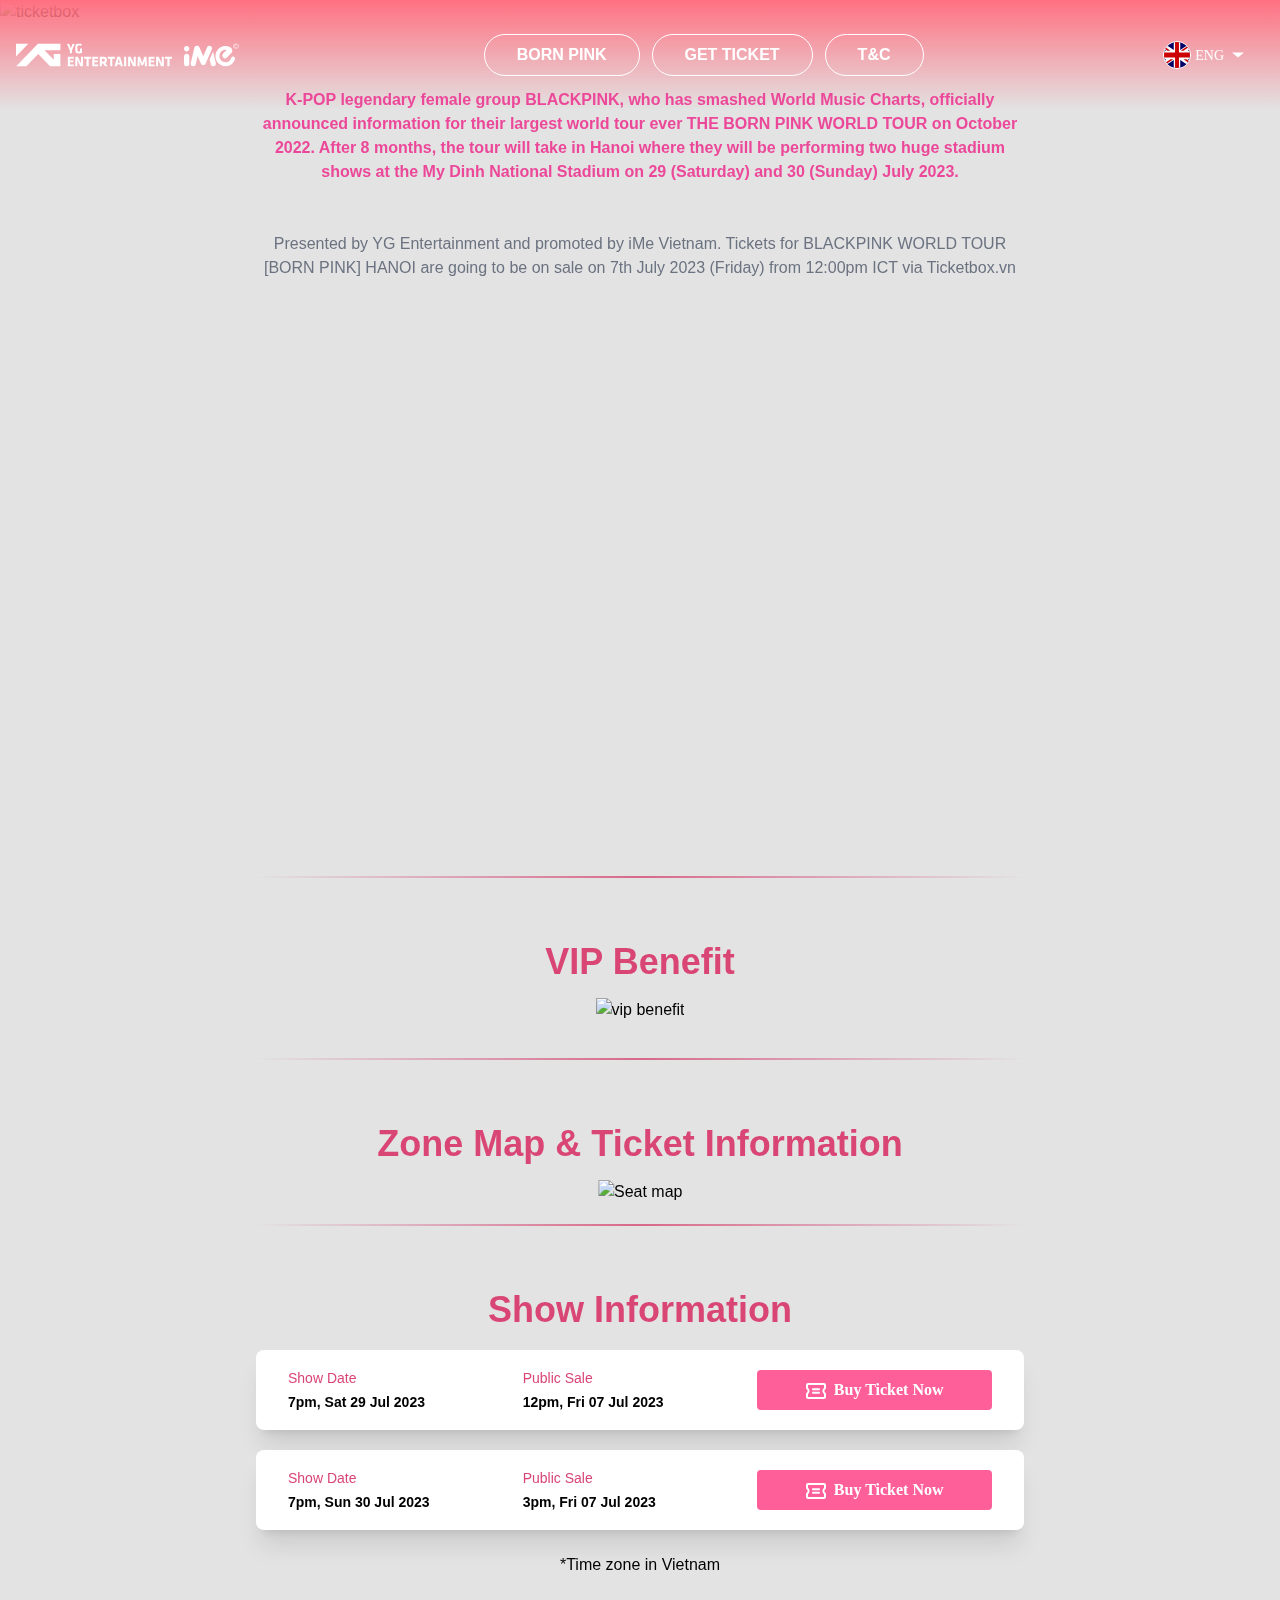
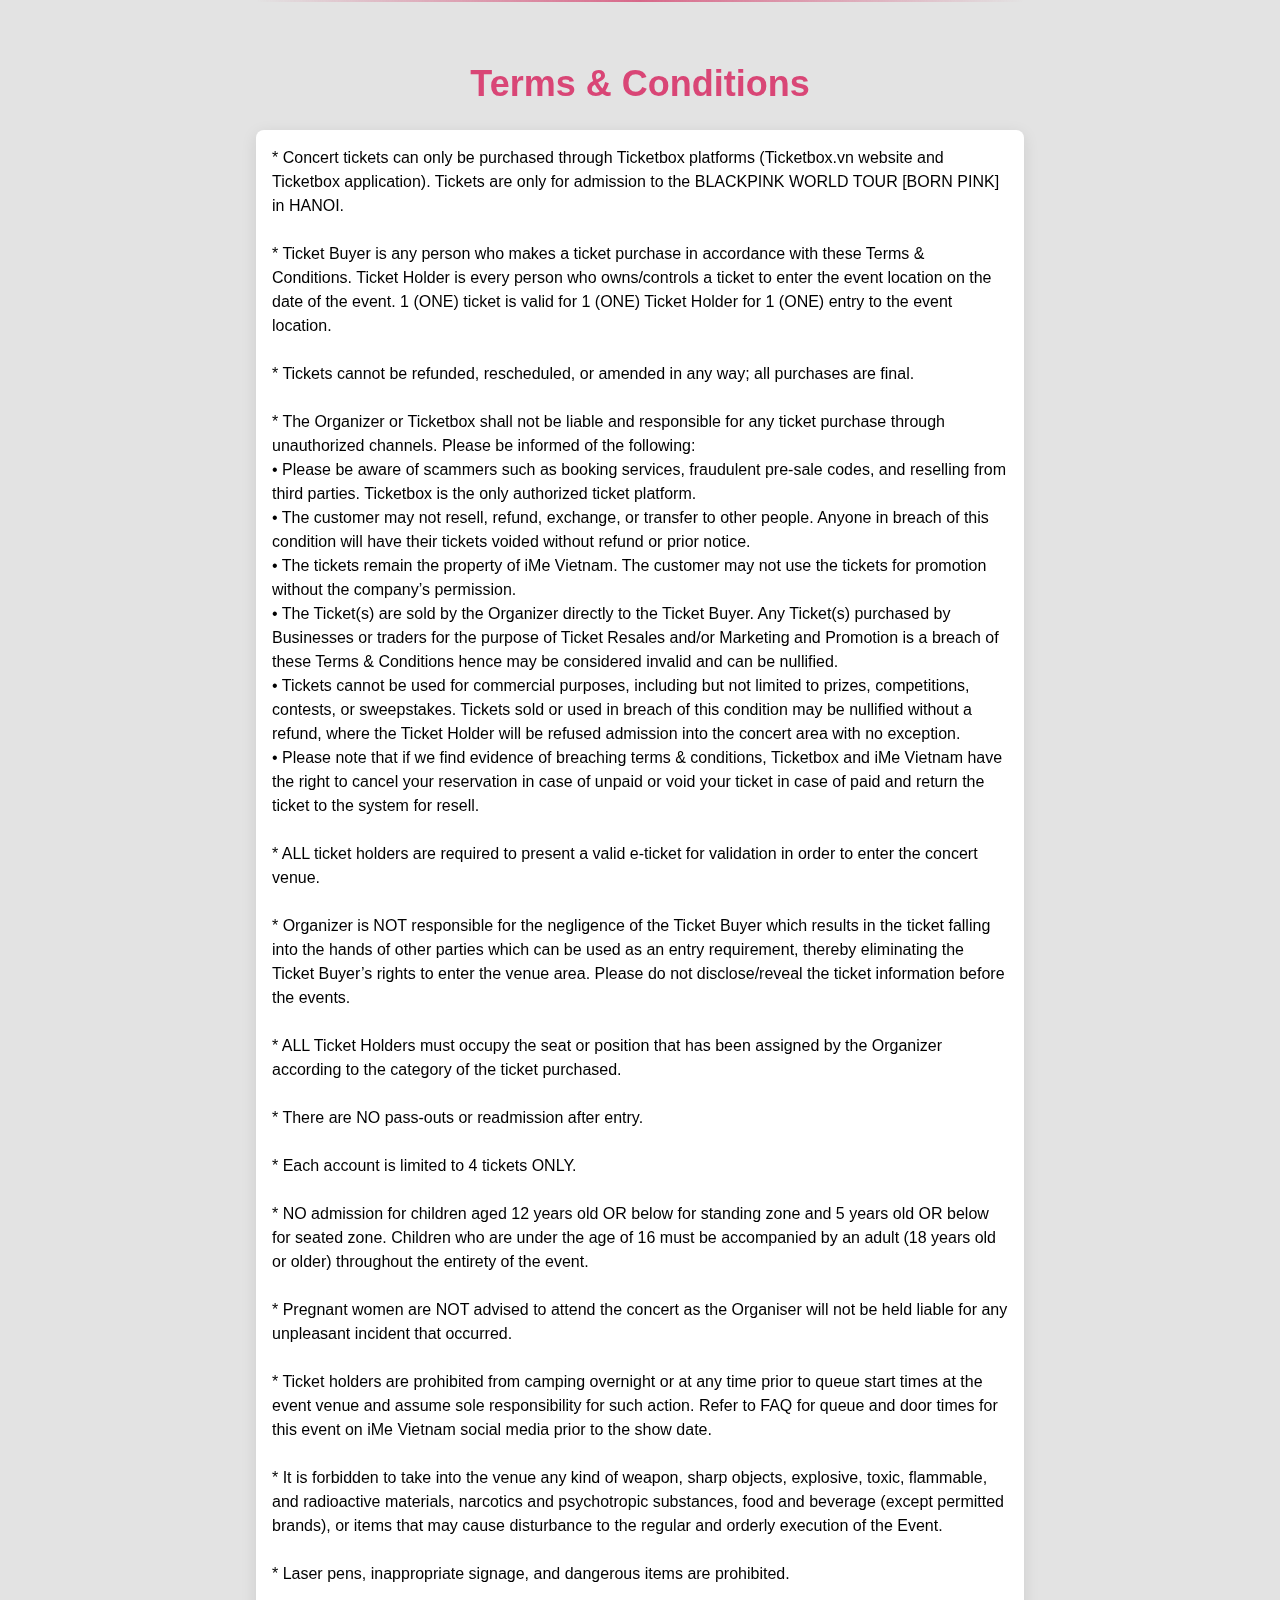
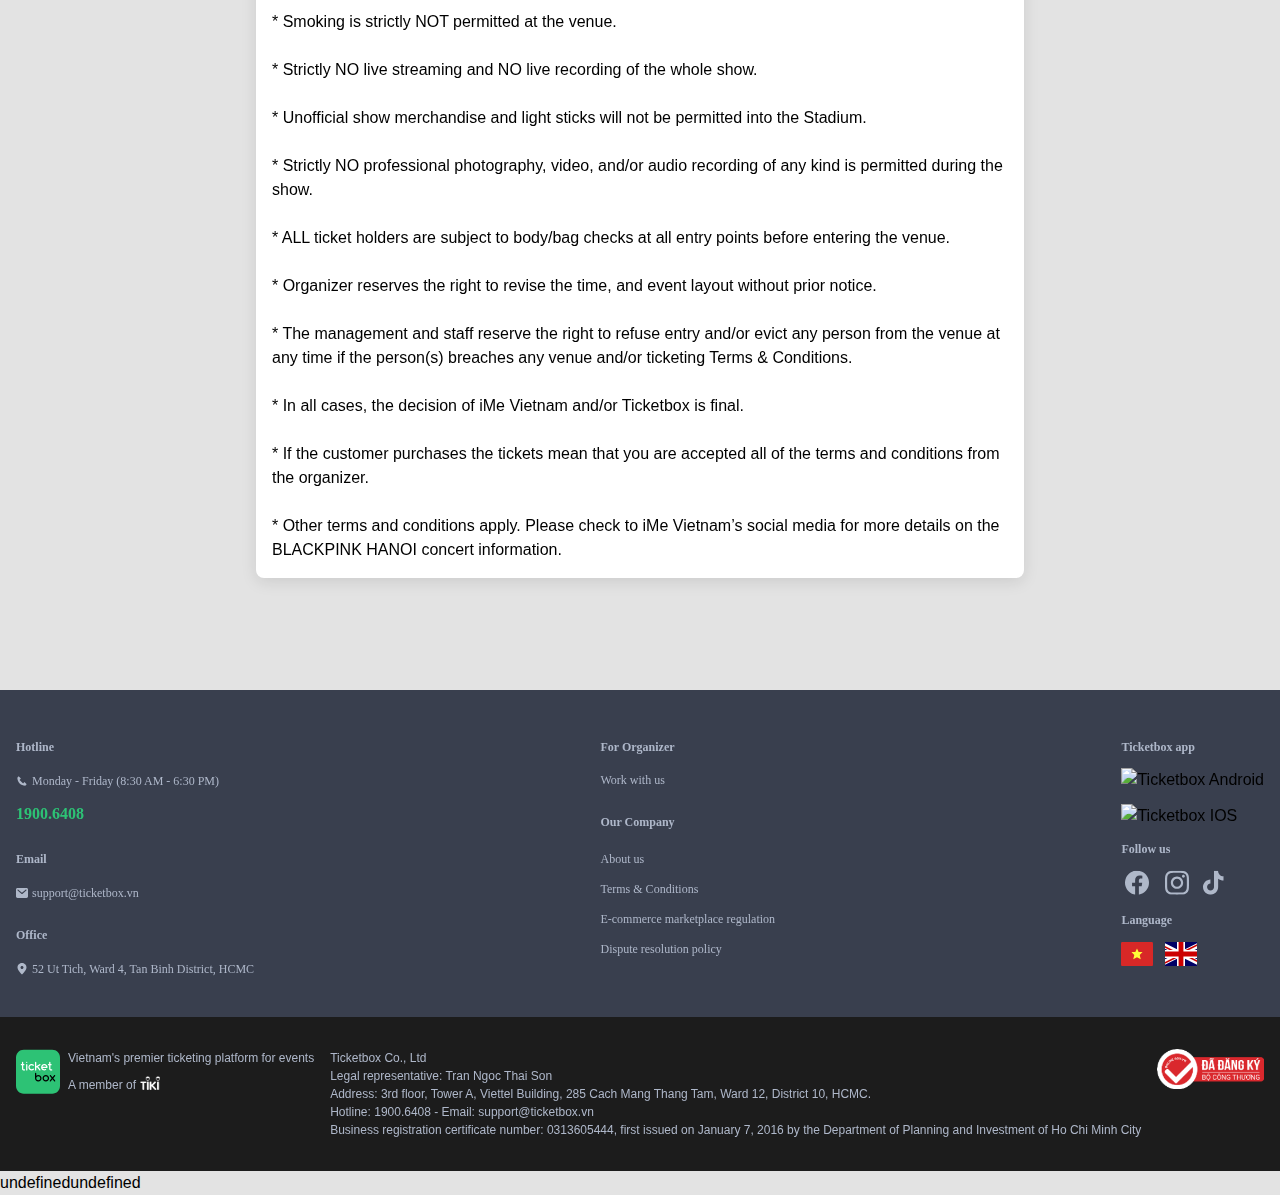
==== index.html @ 5aff19a1 "t" ====
<!DOCTYPE html>
<!-- saved from url=(0031)https://blackpinkhanoi2023.com/ -->
<html>
  <head>
    <meta http-equiv="Content-Type" content="text/html; charset=UTF-8">
    <title>Official Ticket | BLACKPINK WORLD TOUR [BORN PINK] HANOI</title>
    <meta name="viewport" content="width=device-width, initial-scale=1">
    <meta name="robots" content="follow, index">
    <meta content="Tickets for BLACKPINK WORLD TOUR [BORN PINK] HANOI are going to be on sale on 7th July 2023 (Friday) from 12:00pm ICT via Ticketbox.vn" name="description">
    <meta property="og:url" content="https://blackpinkhanoi2023.com/">
    <link rel="canonical" href="https://blackpinkhanoi2023.com/">
    <meta property="og:type" content="website">
    <meta property="og:site_name" content="blackpinkhanoi2023.com">
    <meta property="og:description" content="Tickets for BLACKPINK WORLD TOUR [BORN PINK] HANOI are going to be on sale on 7th July 2023 (Friday) from 12:00pm ICT via Ticketbox.vn">
    <meta property="og:title" content="Official Ticket | BLACKPINK WORLD TOUR [BORN PINK] HANOI">
    <meta name="image" property="og:image" content="https://salt.tikicdn.com/ts/tiniapp/c0/3a/ed/5ab33bae928c07dc03a8b10d969a9e7e.jpg">
    <meta name="twitter:card" content="summary_large_image">
    <meta name="twitter:site" content="@ticketbox">
    <meta name="twitter:title" content="Official Ticket | BLACKPINK WORLD TOUR [BORN PINK] HANOI">
    <meta name="twitter:description" content="Tickets for BLACKPINK WORLD TOUR [BORN PINK] HANOI are going to be on sale on 7th July 2023 (Friday) from 12:00pm ICT via Ticketbox.vn">
    <meta name="twitter:image" content="https://salt.tikicdn.com/ts/tiniapp/c0/3a/ed/5ab33bae928c07dc03a8b10d969a9e7e.jpg">
    <meta name="msapplication-TileColor" content="#F53838">
    <meta name="msapplication-TileImage" content="/favicon.ico">
    <link rel="shortcut icon" type="image/x-icon" href="https://blackpinkhanoi2023.com/favicon.ico">
    <meta name="theme-color" content="#F53838">
    <meta name="next-head-count" content="21">
    <link rel="preload" href="./assets/ddef9e7a33ec557d.css" as="style">
    <link rel="stylesheet" href="./assets/ddef9e7a33ec557d.css" data-n-g="">
    <link rel="preload" href="./assets/9fbb9b0679d50446.css" as="style">
    <link rel="stylesheet" href="./assets/9fbb9b0679d50446.css" data-n-p="">
    <noscript data-n-css=""></noscript>
    <script type="text/javascript" async="" src="./assets/analytics.js"></script>
    <script type="text/javascript" async="" src="./assets/js_0.js"></script>
    <script defer="" nomodule="" src="./assets/polyfills-c67a75d1b6f99dc8.js"></script>
    <script src="./assets/webpack-2c644d3580cecc35.js" defer=""></script>
    <script src="./assets/framework-9b5d6ec4444c80fa.js" defer=""></script>
    <script src="./assets/main-459e737daaf83dcc.js" defer=""></script>
    <script src="./assets/_app-cb723fc041d55ac2.js" defer=""></script>
    <script src="./assets/287-2545b9b57a21276c.js" defer=""></script>
    <script src="./assets/index-6017f477cd575dfd.js" defer=""></script>
    <script src="./assets/_buildManifest.js" defer=""></script>
    <script src="./assets/_ssgManifest.js" defer=""></script>
  </head>
  <body>
    <div id="__next">
      <header class="max-w-full transition-all relative px-4 items-center hidden md:flex z-30 Header_style-fixed__u8PrR bg-[#ff7191] h-[80px] z-30">
        <div class="max-w-screen-xl mx-auto w-full flex flex-row justify-between relative items-center">
          <div class="flex flex-row gap-3">
            <svg xmlns="http://www.w3.org/2000/svg" width="156" height="24" fill="none">
              <g fill="#fff" clip-path="url(#a)">
                <path d="m56.63.63-1.764 4.514L53.113.63h-2.202l2.907 6.883v2.805h2.118V7.512L58.822.63H56.63ZM62.735 10.484c-2.27 0-3.407-1.235-3.407-2.977V3.488C59.328 1.671 60.465.5 62.735.5c1.101 0 2.197.13 2.99.334l-.24 1.861c-.83-.091-2.066-.248-2.75-.248-1.038 0-1.315.626-1.315 1.36v3.328c0 .75.282 1.375 1.315 1.375.438 0 .704 0 1.252-.102V5.462h1.988v4.542c-1.043.292-2.139.48-3.24.48ZM51.824 23.408v-9.677h5.886v1.942h-3.778v1.77h3.491v1.925h-3.49v2.11h3.777v1.93h-5.886ZM61.337 17.054v6.354h-2.01v-9.677H61.9l3.084 6.667v-6.666h1.998v9.676H64.4l-3.063-6.354ZM72.68 15.673v7.735h-2.103v-7.735h-2.51v-1.941h7.118v1.941H72.68ZM76.291 23.408v-9.677h5.886v1.942h-3.783v1.77h3.48v1.925h-3.48v2.11h3.783v1.93h-5.886ZM87.108 20.398h-1.221v3.01h-2.098v-9.677h3.862c2.3 0 3.13.944 3.13 2.746v1.192c0 1.198-.443 2.012-1.356 2.438l2.254 3.301H89.2l-2.092-3.01Zm1.576-3.71c0-.734-.261-1.015-1.122-1.015h-1.675v2.848h1.675c.882 0 1.122-.334 1.122-1.079v-.755ZM96.317 15.673v7.735h-2.081v-7.735H91.71v-1.941h7.149v1.941h-2.542ZM106.988 23.408h-2.202l-.496-1.888h-3.125l-.527 1.888h-2.166l2.829-9.677h2.812l2.885 9.677h-.01Zm-5.348-3.732h2.129l-1.049-4.003-1.075 4.003h-.005ZM110.187 13.732h-2.093v9.676h2.093v-9.677ZM114.105 17.054v6.354h-1.998v-9.677h2.572l3.079 6.667v-6.666h1.993v9.676h-2.588l-3.058-6.354ZM123.633 18.058l-.141 5.35h-2.024l.37-9.677h2.103l2.259 6.133 2.27-6.133h2.087l.387 9.677h-2.041l-.141-5.35-1.622 4.12h-1.879l-1.628-4.12ZM132.624 23.408v-9.677h5.875v1.942h-3.778v1.77h3.491v1.925h-3.491v2.11h3.778v1.93h-5.875ZM142.12 17.054v6.354h-1.998v-9.677h2.567l3.099 6.667v-6.666h2.009v9.676h-2.603l-3.074-6.354ZM153.495 15.673v7.735h-2.102v-7.735h-2.51v-1.941H156v1.941h-2.505ZM0 .554v13l12.586-13H0ZM22.192.554 0 23.5h10.102l12.09-12.557L34.287 23.5h10.102V11.056h-6.585v5.799L28.537 7.29h15.852V.554H22.192Z"></path>
              </g>
              <defs>
                <clippath id="a">
                  <path fill="#fff" d="M0 .5h156v23H0z"></path>
                </clippath>
              </defs>
            </svg>
            <svg xmlns="http://www.w3.org/2000/svg" width="60" height="24" fill="none">
              <g fill="#fff" clip-path="url(#a)">
                <path d="M49.646 2.12a2.67 2.67 0 0 1 .555-.84c.234-.24.506-.43.822-.569.313-.139.653-.211 1.015-.211.362 0 .702.07 1.018.211a2.618 2.618 0 0 1 1.38 1.409 2.6 2.6 0 0 1 .206 1.04c0 .373-.068.716-.207 1.038a2.61 2.61 0 0 1-1.38 1.408c-.315.14-.652.206-1.017.206a2.552 2.552 0 0 1-1.837-.77 2.651 2.651 0 0 1-.555-.844 2.586 2.586 0 0 1-.207-1.038c0-.37.068-.715.207-1.04Zm.433 1.936c.106.273.255.507.443.705.19.197.414.35.675.459.261.111.542.164.844.164.302 0 .59-.056.849-.164.258-.109.481-.262.672-.46.19-.197.337-.43.443-.704.106-.27.16-.57.16-.896 0-.325-.053-.626-.16-.898a2.08 2.08 0 0 0-.443-.702 1.995 1.995 0 0 0-.672-.459 2.163 2.163 0 0 0-.85-.164 2.096 2.096 0 0 0-1.518.623 2.123 2.123 0 0 0-.443.702c-.11.272-.16.573-.16.898 0 .326.05.624.16.896Zm2.884.462a1.228 1.228 0 0 1-.84.31c-.235 0-.45-.042-.64-.129a1.415 1.415 0 0 1-.495-.353 1.572 1.572 0 0 1-.316-.532 1.909 1.909 0 0 1-.112-.656c0-.237.036-.462.106-.665.071-.204.172-.379.305-.526.13-.148.294-.262.485-.346.193-.08.408-.122.642-.122.345 0 .642.095.884.287.245.189.392.464.441.818h-.427a.945.945 0 0 0-.302-.501.838.838 0 0 0-.588-.214.95.95 0 0 0-.463.11 1.182 1.182 0 0 0-.353.288 1.267 1.267 0 0 0-.226.403 1.398 1.398 0 0 0 .237 1.344c.1.123.223.22.361.295a.92.92 0 0 0 .455.114.827.827 0 0 0 .585-.222.885.885 0 0 0 .288-.518h.428a1.514 1.514 0 0 1-.46.821M28.124 23.04a2.491 2.491 0 0 0 1.948.182c1.345-.429 2.098-1.901 1.68-3.284v-.008L29.078 8.584l-3.448 7.867 1.25 5.073a2.577 2.577 0 0 0 1.243 1.517ZM21.65 20.6l6.142-13.994c.019-.04.032-.076.049-.112l.005-.016c.13-.32.196-.66.199-1.005C28.034 4 26.848 2.8 25.4 2.8c-.67 0-1.309.26-1.804.732a2.523 2.523 0 0 0-.602.846l-3.717 8.894-.014-.033-.016.041-3.72-8.902c-.43-.977-1.426-1.597-2.481-1.53h-.058c-.062-.003-.117-.003-.168-.003-1.13 0-2.112.732-2.45 1.82L6.78 19.932c-.422 1.392.329 2.864 1.673 3.293a2.503 2.503 0 0 0 1.948-.181 2.572 2.572 0 0 0 1.247-1.525l2.019-8.201 3.208 7.29a2.556 2.556 0 0 0 2.308 1.537h.161c1.099-.011 1.79-.473 2.31-1.545M50.974 15.978l.008-.028c.038-.156.057-.311.057-.467 0-1.077-.857-1.957-1.91-1.957h-.087l-.017.003c-.386 0-.775.153-1.096.431l-.057.05a2 2 0 0 0-.526.763c-.021.059-.043.114-.06.173l-.067.175-.101.242a6.074 6.074 0 0 1-.506 1.027c-1.121 1.792-3.029 2.863-5.108 2.863-3.339 0-6.055-2.777-6.055-6.191 0-3.688 3.173-6.632 6.871-6.136l.28.038-3.534 3.604a2.821 2.821 0 0 0-.806 1.987c0 .752.286 1.461.806 1.993a2.716 2.716 0 0 0 3.897 0l4.509-4.6c.53-.663.827-1.514.827-2.385a3.808 3.808 0 0 0-1.91-3.315l-.16-.091a9.805 9.805 0 0 0-5.353-1.267c-5.054.268-9.195 4.53-9.427 9.701-.128 2.82.85 5.49 2.746 7.525 1.9 2.037 4.463 3.156 7.211 3.156 3.872 0 7.318-2.212 8.988-5.777.101-.215.183-.407.253-.59l.147.014-.13-.048c.106-.272.185-.498.236-.662.03-.078.055-.153.074-.228M2.65 8.378c1.446 0 2.632-1.202 2.643-2.68C5.283 4.23 4.096 3.03 2.651 3.03 1.206 3.03.025 4.229.01 5.707c.014 1.475 1.197 2.671 2.64 2.671ZM5.293 14.776V13.56c0-1.489-1.184-2.702-2.643-2.702-1.458 0-2.642 1.21-2.642 2.702L0 20.712c0 1.488 1.184 2.702 2.642 2.702 1.459 0 2.643-1.214 2.643-2.705v-.148h.008v-5.788.003Z"></path>
              </g>
              <defs>
                <clippath id="a">
                  <path fill="#fff" d="M0 .5h139v23H0z"></path>
                </clippath>
              </defs>
            </svg>
          </div>
          <div class="flex flex-row gap-3">
            <a activeclassname="active" class="border-solid cursor-pointer border-white hover:text-[#FF7191] hover:bg-white overflow-hidden flex flex-col justify-center relative items-center border rounded-[32px] py-2 px-4 lg:px-8 text-white ">
              <div class="text-center whitespace-nowrap font-bold md:text-sm lg:text-base leading-[21px] uppercase relative">Born Pink</div>
            </a>
            <a activeclassname="active" class="border-solid cursor-pointer border-white  hover:text-[#FF7191] hover:bg-white overflow-hidden flex flex-col justify-center relative items-center border rounded-[32px] py-2 px-4 lg:px-8 text-white ">
              <div class="text-center whitespace-nowrap font-bold md:text-sm lg:text-base leading-[24px] uppercase relative">Mua Vé</div>
            </a>
            <a activeclassname="active" class="border-solid cursor-pointer border-white hover:text-[#FF7191] hover:bg-white overflow-hidden flex flex-col justify-center relative items-center border rounded-[32px] py-2 px-4 lg:px-8 text-white ">
              <div class="text-center whitespace-nowrap font-bold md:text-sm lg:text-base leading-[24px] uppercase relative">T&amp;C</div>
            </a>
          </div>
          <div class="flex flex-row items-center">
            <div class="dropdown group cursor-pointer flex flex-row z-50">
              <div class="flex flex-row items-center">
                <img alt="language" title="language" src="[data-uri]" class="h-7 w-7 mr-1 shrink-0 rounded-[50%] border-white border">
                <div class="text-center text-sm font-[&#39;Inter&#39;] font-medium leading-[21px] text-white mr-2 relative">VIE</div>
                <div class="min-h-0 min-w-0 mr-5 relative w-auto shrink-0">
                  <svg width="12" height="12" viewBox="0 0 14 14" fill="none" xmlns="http://www.w3.org/2000/svg">
                    <path d="M0 4L7 10L14 4H0Z" fill="white"></path>
                  </svg>
                </div>
              </div>
              <div class="dropdown-menu absolute flex w-48 flex-col bg-gray-100 py-1 px-4 text-gray-800 shadow-xl top-6 rounded-lg md:right-0  invisible ">
                <div class="my-2 block border-b border-gray-100 py-1 text-gray-500 hover:text-black md:mx-2">
                  <div class="flex flex-row" data-language-switcher="true" data-is-current="true" role="button" aria-label="set language to vi">
                    <img alt="Tiếng Việt" title="Tiếng Việt" class="w-6 mr-3" src="[data-uri]">
                    <span class="text-sm font-normal">Tiếng Việt</span>
                  </div>
                </div>
                <div class="my-2 block border-b border-gray-100 py-1 text-gray-500 hover:text-black md:mx-2">
                  <div class="flex flex-row" data-language-switcher="true" data-is-current="false" role="button" aria-label="set language to en">
                    <img alt="English" title="English" class="w-6 mr-3" src="[data-uri]">
                    <span class="text-sm font-normal">English</span>
                  </div>
                </div>
              </div>
            </div>
          </div>
        </div>
      </header>
      <nav class="flex md:hidden h-14 top-0 left-0 right-0 z-30 fixed items-center bg-[#ff7191]">
        <div class="w-full px-4">
          <div class="flex md:hidden justify-between items-center">
            <button class="text-white text-2xl hover:opacity-100 duration-300">☰</button>
            <div class="flex flex-row gap-3">
              <svg width="110" height="17" viewBox="0 0 110 17" fill="none" xmlns="http://www.w3.org/2000/svg">
                <path d="M39.9983 0.590056L38.7714 3.73077L37.5518 0.590056H36.02L38.0418 5.37805V7.32927H39.5156V5.37805L41.5229 0.590056H39.9983Z" fill="white"></path>
                <path d="M44.2453 7.44559C42.6663 7.44559 41.875 6.5863 41.875 5.3743V2.5788C41.875 1.31426 42.6663 0.5 44.2453 0.5C45.0112 0.5 45.7735 0.590056 46.3252 0.732645L46.1582 2.0272C45.5811 1.96341 44.7208 1.8546 44.2453 1.8546C43.523 1.8546 43.3306 2.28987 43.3306 2.80019V5.11538C43.3306 5.63696 43.5266 6.07223 44.2453 6.07223C44.5502 6.07223 44.7353 6.07223 45.1165 6.00094V3.95216H46.4994V7.11163C45.7735 7.31426 45.0112 7.44559 44.2453 7.44559Z" fill="white"></path>
                <path d="M36.6553 16.4362V9.7045H40.7498V11.0553H38.1217V12.2861H40.5501V13.6257H38.1217V15.0929H40.7498V16.4362H36.6553Z" fill="white"></path>
                <path d="M43.2725 12.0159V16.4362H41.875V9.7045H43.6645L45.8098 14.3424V9.7045H47.2V16.4362H45.4032L43.2725 12.0159Z" fill="white"></path>
                <path d="M51.1637 11.0553V16.4362H49.7009V11.0553H47.955V9.7045H52.9061V11.0553H51.1637Z" fill="white"></path>
                <path d="M53.6757 16.4362V9.7045H57.7701V11.0553H55.1385V12.2861H57.5596V13.6257H55.1385V15.0929H57.7701V16.4362H53.6757Z" fill="white"></path>
                <path d="M61.2003 14.3424H60.3509V16.4362H58.8917V9.7045H61.5778C63.1786 9.7045 63.7557 10.3612 63.7557 11.6144V12.4437C63.7557 13.2767 63.4472 13.8433 62.812 14.1398L64.3801 16.4362H62.6559L61.2003 14.3424ZM62.2965 11.7608C62.2965 11.2505 62.115 11.0553 61.5161 11.0553H60.3509V13.0366H61.5161C62.1296 13.0366 62.2965 12.8039 62.2965 12.2861V11.7608Z" fill="white"></path>
                <path d="M67.607 11.0553V16.4362H66.1587V11.0553H64.4019V9.7045H69.3748V11.0553H67.607Z" fill="white"></path>
                <path d="M75.03 16.4362H73.4982L73.1534 15.1229H70.9791L70.6125 16.4362H69.1061L71.0735 9.7045H73.03L75.0373 16.4362H75.03ZM71.3094 13.8396H72.7904L72.0608 11.0553L71.313 13.8396H71.3094Z" fill="white"></path>
                <path d="M77.2551 9.7045H75.7996V16.4362H77.2551V9.7045Z" fill="white"></path>
                <path d="M79.9812 12.0159V16.4362H78.5909V9.7045H80.3805L82.5221 14.3424V9.7045H83.9087V16.4362H82.1083L79.9812 12.0159Z" fill="white"></path>
                <path d="M86.6093 12.7139L86.5113 16.4362H85.1029L85.3606 9.7045H86.8235L88.3952 13.9709L89.9742 9.7045H91.4261L91.6947 16.4362H90.2754L90.1774 12.7139L89.0486 15.5807H87.7418L86.6093 12.7139Z" fill="white"></path>
                <path d="M92.8635 16.4362V9.7045H96.9507V11.0553H94.3227V12.2861H96.7511V13.6257H94.3227V15.0929H96.9507V16.4362H92.8635Z" fill="white"></path>
                <path d="M99.4698 12.0159V16.4362H98.0796V9.7045H99.8655L102.022 14.3424V9.7045H103.419V16.4362H101.608L99.4698 12.0159Z" fill="white"></path>
                <path d="M107.383 11.0553V16.4362H105.92V11.0553H104.174V9.7045H109.125V11.0553H107.383Z" fill="white"></path>
                <path d="M0.603516 0.537524V9.58068L9.35872 0.537524H0.603516Z" fill="white"></path>
                <path d="M16.0413 0.537524L0.603516 16.5H7.63091L16.0413 7.76454L24.4553 16.5H31.4827V7.84334H26.9018V11.8771L20.4552 5.22421H31.4827V0.537524H16.0413Z" fill="white"></path>
              </svg>
              <svg width="39" height="17" viewBox="0 0 39 17" fill="none" xmlns="http://www.w3.org/2000/svg">
                <path d="M34.9208 1.65669C35.0155 1.43212 35.1442 1.23854 35.307 1.07205C35.4698 0.905566 35.6591 0.773927 35.8787 0.677133C36.0964 0.580339 36.333 0.530006 36.5848 0.530006C36.8366 0.530006 37.0732 0.578403 37.2928 0.677133C37.5124 0.773927 37.7036 0.905566 37.8664 1.07205C38.0292 1.23854 38.1579 1.43406 38.2526 1.65669C38.3491 1.88125 38.3964 2.1213 38.3964 2.3807C38.3964 2.64011 38.3491 2.87822 38.2526 3.10278C38.1579 3.32928 38.0292 3.52287 37.8664 3.68935C37.7036 3.85584 37.5124 3.98554 37.2928 4.08234C37.0732 4.17913 36.8385 4.22559 36.5848 4.22559C36.3312 4.22559 36.0964 4.17913 35.8787 4.08234C35.6591 3.98748 35.4698 3.85584 35.307 3.68935C35.1442 3.52287 35.0155 3.32928 34.9208 3.10278C34.8243 2.88016 34.777 2.63817 34.777 2.3807C34.777 2.12323 34.8243 1.88318 34.9208 1.65669ZM35.2218 3.00405C35.2957 3.19377 35.3998 3.35638 35.5304 3.49383C35.6629 3.63128 35.8181 3.73775 35.9999 3.81325C36.1816 3.89068 36.3766 3.92747 36.5867 3.92747C36.7968 3.92747 36.9975 3.88875 37.1773 3.81325C37.3572 3.73775 37.5124 3.63128 37.6449 3.49383C37.7774 3.35638 37.8796 3.19377 37.9535 3.00405C38.0273 2.81627 38.0652 2.6072 38.0652 2.3807C38.0652 2.1542 38.0273 1.94513 37.9535 1.75541C37.8796 1.5657 37.7774 1.40502 37.6449 1.26757C37.5124 1.13013 37.3572 1.02365 37.1773 0.948155C36.9975 0.872656 36.8025 0.833939 36.5867 0.833939C36.3709 0.833939 36.1816 0.87072 35.9999 0.948155C35.8181 1.02365 35.6629 1.13013 35.5304 1.26757C35.3998 1.40502 35.2957 1.5657 35.2218 1.75541C35.1461 1.94513 35.1102 2.1542 35.1102 2.3807C35.1102 2.6072 35.1461 2.81434 35.2218 3.00405ZM37.2284 3.32541C37.0675 3.46673 36.8744 3.54029 36.6435 3.54029C36.4807 3.54029 36.3312 3.51125 36.1986 3.45124C36.0642 3.39316 35.9507 3.31186 35.8541 3.20538C35.7576 3.09891 35.6856 2.97695 35.6345 2.83563C35.5834 2.69431 35.5569 2.54332 35.5569 2.37877C35.5569 2.21422 35.5815 2.05741 35.6307 1.91609C35.68 1.77477 35.75 1.65281 35.8428 1.55021C35.9336 1.44761 36.0472 1.36824 36.1797 1.31016C36.3141 1.25402 36.4637 1.22499 36.6265 1.22499C36.8669 1.22499 37.0732 1.2908 37.2417 1.42438C37.4121 1.55602 37.5143 1.74767 37.5484 1.99353H37.2512C37.2209 1.85995 37.1508 1.7438 37.041 1.64507C36.9331 1.54634 36.7968 1.49601 36.6321 1.49601C36.5129 1.49601 36.4069 1.52117 36.3103 1.57344C36.2157 1.62378 36.1343 1.6896 36.0642 1.77284C35.9961 1.85414 35.9431 1.949 35.9071 2.05354C35.8711 2.15808 35.8522 2.26649 35.8522 2.37683C35.8522 2.48718 35.8711 2.59365 35.909 2.70206C35.9469 2.80853 36.0018 2.90339 36.0718 2.98857C36.1418 3.07375 36.227 3.1415 36.3236 3.19377C36.422 3.24797 36.5261 3.27314 36.6397 3.27314C36.8006 3.27314 36.9369 3.22087 37.0467 3.11827C37.1584 3.01567 37.2247 2.89564 37.2474 2.7582H37.5446C37.4916 2.99631 37.3837 3.18603 37.2247 3.32928" fill="white"></path>
                <path d="M19.949 16.2106C20.3692 16.4371 20.8501 16.4797 21.3044 16.3364C22.2395 16.0383 22.7639 15.0142 22.4724 14.0521V14.0463L20.6134 6.15372L18.215 11.6264L19.0839 15.1555C19.2239 15.6105 19.5325 15.986 19.949 16.2106Z" fill="white"></path>
                <path d="M15.4455 14.5128L19.718 4.77731C19.7313 4.75021 19.7407 4.72505 19.7521 4.69988L19.7559 4.68826C19.8467 4.46564 19.8922 4.22946 19.8941 3.98941C19.8865 2.96534 19.0611 2.13097 18.054 2.13097C17.5884 2.13097 17.1435 2.31101 16.799 2.64011C16.6172 2.81047 16.4753 3.00793 16.3806 3.22861L13.7947 9.41567L13.7853 9.39244L13.7739 9.42148L11.1862 3.22861C10.8871 2.54912 10.1942 2.11742 9.45972 2.16388H9.41997C9.37643 2.16195 9.33857 2.16195 9.3026 2.16195C8.517 2.16195 7.83362 2.67108 7.59888 3.42801L5.10009 14.0482C4.80667 15.0162 5.32915 16.0402 6.2643 16.3384C6.71863 16.4816 7.19945 16.4371 7.6197 16.2125C8.03617 15.988 8.34663 15.6124 8.48671 15.1517L9.89133 9.44664L12.1232 14.5186C12.4053 15.1613 13.0356 15.5814 13.7285 15.5872H13.7853H13.8402C14.605 15.5795 15.0858 15.2581 15.4474 14.5128" fill="white"></path>
                <path d="M35.8446 11.2973L35.8503 11.278C35.8768 11.1696 35.89 11.0612 35.89 10.9528C35.89 10.2036 35.2937 9.59183 34.5611 9.59183H34.5005L34.4892 9.59377C34.2204 9.59377 33.9497 9.70024 33.7263 9.89383L33.6865 9.92868C33.52 10.0797 33.3988 10.2597 33.3212 10.4591C33.306 10.4998 33.2909 10.5385 33.2795 10.5791L33.2322 10.7011L33.1622 10.8695C33.0694 11.1154 32.9502 11.3554 32.8101 11.5838C32.0301 12.8306 30.7031 13.5759 29.2569 13.5759C26.9341 13.5759 25.0449 11.6439 25.0449 9.26854C25.0449 6.70351 27.2522 4.65535 29.8248 4.99994L30.0198 5.02704L27.5607 7.534C27.1992 7.90375 27.0004 8.39353 27.0004 8.91621C27.0004 9.4389 27.1992 9.93255 27.5607 10.3023C27.9223 10.6721 28.4031 10.8753 28.9161 10.8753C29.4291 10.8753 29.91 10.6701 30.2715 10.3023L33.4083 7.1023C33.7774 6.64156 33.9837 6.04918 33.9837 5.44326C33.9837 4.48693 33.4745 3.60224 32.6548 3.13763L32.5432 3.07375C31.5152 2.49105 30.3567 2.18324 29.1811 2.18324C29.06 2.18324 28.9407 2.18711 28.8196 2.19292C25.3042 2.37877 22.4231 5.34453 22.2621 8.94138C22.1732 10.9024 22.8528 12.7609 24.1722 14.176C25.4935 15.593 27.2768 16.3713 29.1887 16.3713C31.8825 16.3713 34.2791 14.8322 35.4414 12.3524C35.5114 12.2033 35.5682 12.0698 35.6174 11.942L35.7197 11.9517L35.6288 11.9188C35.7026 11.729 35.7575 11.5722 35.7935 11.458C35.8143 11.4038 35.8313 11.3515 35.8446 11.2993" fill="white"></path>
                <path d="M2.22844 6.01047C3.23364 6.01047 4.059 5.17417 4.06657 4.14622C4.059 3.12408 3.23364 2.28972 2.22844 2.28972C1.22325 2.28972 0.401677 3.12408 0.392212 4.15203C0.401677 5.17804 1.22514 6.01047 2.22844 6.01047Z" fill="white"></path>
                <path d="M4.06645 10.461V9.61506C4.06645 8.57937 3.24299 7.73533 2.22833 7.73533C1.21367 7.73533 0.390201 8.57744 0.390201 9.61506L0.384521 14.5903C0.384521 15.626 1.20799 16.47 2.22265 16.47C3.23731 16.47 4.06077 15.626 4.06077 14.5883V14.4857H4.06645V10.4591V10.461Z" fill="white"></path>
              </svg>
            </div>
            <div class="dropdown group cursor-pointer flex flex-row z-50">
              <div class="flex flex-row items-center">
                <img src="[data-uri]" class="h-6 w-6 mr-2 shrink-0 rounded-[50%]">
              </div>
              <div class="dropdown-menu absolute flex w-48 flex-col bg-gray-100 py-2 px-4 text-gray-800 shadow-xl right-0 rounded-lg invisible ">
                <div class="my-2 block border-b border-gray-100 py-1 text-gray-500 hover:text-black md:mx-2">
                  <div class="flex flex-row" data-language-switcher="true" data-is-current="true" role="button" aria-label="set language to vi">
                    <img alt="Tiếng Việt" title="Tiếng Việt" class="w-6 mr-3" src="[data-uri]">
                    <span class="text-sm font-normal">Tiếng Việt</span>
                  </div>
                </div>
                <div class="my-2 block border-b border-gray-100 py-1 text-gray-500 hover:text-black md:mx-2">
                  <div class="flex flex-row" data-language-switcher="true" data-is-current="false" role="button" aria-label="set language to en">
                    <img alt="English" title="English" class="w-6 mr-3" src="[data-uri]">
                    <span class="text-sm font-normal">English</span>
                  </div>
                </div>
              </div>
            </div>
          </div>
          <div class="fixed hidden  w-3/4 h-screen bg-[#EB568B] z-50 left-0 top-0 duration-300 ease-in-out transition-all	">
            <ul id="menu" class="md:relative md:flex md:p-0 md:bg-transparent md:flex-row md:space-x-6 w-full gap-4">
              <li class="absolute left-4 top-0"></li>
              <li class="mt-14 text-center">
                <a activeclassname="active" class="cursor-pointer overflow-hidden flex flex-col justify-center relative py-2 px-8 mt-4 text-white animation-active active">Born Pink</a>
              </li>
              <li class="text-center">
                <a activeclassname="active" class="cursor-pointeroverflow-hidden flex flex-col relative rounded-[32px] py-2 px-8  text-white">Mua Vé</a>
              </li>
              <li class="text-center">
                <a activeclassname="active" class="cursor-pointeroverflow-hidden flex flex-col relative rounded-[32px] py-2 px-8 text-white">T&amp;C</a>
              </li>
            </ul>
            <div class="absolute bottom-0 w-full bg-black">
              <div class="bg-[#1c1c1c] flex flex-row justify-center p-4 gap-3 relative w-full h-24 items-start">
                <div class="min-h-0 min-w-0 relative w-10 shrink-0">
                  <svg width="44" height="45" viewBox="0 0 44 45" fill="none" xmlns="http://www.w3.org/2000/svg">
                    <path d="M0 8.34409C0 4.10916 3.46512 0.644043 7.70005 0.644043H36.2999C40.5349 0.644043 44 4.10916 44 8.34409V36.944C44 41.1789 40.5349 44.644 36.2999 44.644H7.70005C3.46512 44.644 0 41.1789 0 36.944V8.34409Z" fill="#2DC275"></path>
                    <path d="M24.3511 20.5319L22.0605 17.5916L24.1993 16.1839C24.2003 16.1829 24.2013 16.1829 24.2023 16.1819C24.4919 15.9905 24.5713 15.5996 24.3798 15.31C24.1884 15.0203 23.7975 14.9409 23.5078 15.1324L20.2669 17.2652V13.3775C20.2669 13.3765 20.2669 13.3755 20.2669 13.3735C20.2659 13.0263 19.9832 12.7456 19.636 12.7466C19.2888 12.7476 19.008 13.0303 19.009 13.3775V20.9169C19.009 20.9178 19.009 20.9188 19.009 20.9208C19.01 21.268 19.2928 21.5488 19.64 21.5478C19.9872 21.5468 20.2679 21.2641 20.2669 20.9169V18.7711L21.006 18.285L23.357 21.3037C23.5693 21.5785 23.9642 21.6301 24.239 21.4178C24.5137 21.2055 24.5653 20.8107 24.353 20.5359C24.353 20.5339 24.352 20.5329 24.3511 20.5319Z" fill="white"></path>
                    <path d="M37.3009 29.2747L39.1382 27.0327C39.3574 26.7639 39.3177 26.3671 39.0479 26.1478C38.7781 25.9286 38.3822 25.9683 38.163 26.2381C38.162 26.2391 38.162 26.2401 38.161 26.2411L36.4875 28.2837L34.8139 26.2411C34.8129 26.2401 34.813 26.2391 34.812 26.2381C34.5927 25.9693 34.1959 25.9286 33.9271 26.1478C33.6582 26.3671 33.6176 26.7639 33.8368 27.0327L35.674 29.2747L33.8368 31.5166C33.6176 31.7855 33.6573 32.1823 33.9271 32.4015C34.1969 32.6208 34.5927 32.5811 34.812 32.3112C34.813 32.3103 34.8129 32.3093 34.8139 32.3083L36.4875 30.2657L38.161 32.3083C38.162 32.3093 38.162 32.3103 38.163 32.3112C38.3822 32.5801 38.779 32.6208 39.0479 32.4015C39.3167 32.1823 39.3574 31.7855 39.1382 31.5166L37.3009 29.2747Z" fill="black"></path>
                    <path d="M29.8101 26.002C28.0036 26.0069 26.5434 27.4761 26.5484 29.2826C26.5533 31.089 28.0225 32.5493 29.829 32.5443C31.6354 32.5394 33.0957 31.0702 33.0907 29.2637C33.0858 27.4573 31.6166 25.997 29.8101 26.002ZM29.823 31.2835C28.7129 31.2865 27.8102 30.3887 27.8072 29.2786C27.8042 28.1685 28.701 27.2648 29.8111 27.2618C30.9212 27.2589 31.8239 28.1566 31.8269 29.2667C31.8299 30.3778 30.9331 31.2805 29.823 31.2835Z" fill="black"></path>
                    <path d="M22.2708 25.999C21.5149 26.001 20.8205 26.2599 20.2669 26.6924V24.3741C20.2669 24.3731 20.2669 24.3721 20.2669 24.3701C20.2659 24.0229 19.9832 23.7422 19.636 23.7432C19.2888 23.7442 19.008 24.0269 19.009 24.3741V29.2638C19.009 29.2687 19.009 29.2737 19.009 29.2786C19.009 29.2826 19.009 29.2866 19.009 29.2905V29.3005C19.0259 31.0623 20.4336 32.4878 22.1845 32.5374C22.2113 32.5404 22.2371 32.5434 22.2648 32.5424C22.2886 32.5424 22.3125 32.5404 22.3353 32.5384C24.1199 32.5086 25.5554 31.0504 25.5504 29.2598C25.5464 27.4543 24.0773 25.9941 22.2708 25.999ZM22.2837 31.2805C21.1736 31.2835 20.2709 30.3857 20.2679 29.2757C20.2649 28.1656 21.1617 27.2619 22.2718 27.2589C23.3819 27.2559 24.2846 28.1537 24.2876 29.2638C24.2915 30.3748 23.3938 31.2775 22.2837 31.2805Z" fill="black"></path>
                    <path d="M11.357 13.4998C11.4285 13.1599 11.2109 12.8264 10.8709 12.7549C10.531 12.6834 10.1975 12.901 10.126 13.241C10.0545 13.5809 10.2721 13.9144 10.6121 13.9859C10.952 14.0574 11.2855 13.8398 11.357 13.4998Z" fill="white"></path>
                    <path d="M11.3765 15.6353C11.3755 15.2881 11.0928 15.0073 10.7456 15.0083C10.3984 15.0093 10.1177 15.292 10.1187 15.6392V20.9178C10.1187 20.9187 10.1187 20.9197 10.1187 20.9217C10.1196 21.2689 10.4024 21.5497 10.7496 21.5487C11.0968 21.5477 11.3775 21.265 11.3765 20.9178V15.6392C11.3765 15.6382 11.3765 15.6363 11.3765 15.6353Z" fill="white"></path>
                    <path d="M15.6234 20.2879C14.438 20.2908 13.4896 19.2671 13.6195 18.0538C13.7187 17.1273 14.4647 16.3803 15.3913 16.2791C15.9974 16.2126 16.5569 16.417 16.9646 16.785C17.1749 16.9755 17.4854 17.0013 17.7196 16.8406L17.7324 16.8317C18.0687 16.6015 18.1094 16.1184 17.8088 15.8476C17.1868 15.2871 16.3486 14.9617 15.4339 15.0113C13.7991 15.1016 12.4638 16.42 12.3557 18.0548C12.2297 19.9664 13.7455 21.5537 15.6284 21.5487C16.4676 21.5467 17.2315 21.2283 17.8088 20.7065C18.1084 20.4357 18.0668 19.9526 17.7334 19.7244C17.4924 19.5597 17.171 19.5825 16.9537 19.777C16.6016 20.0934 16.1353 20.2859 15.6234 20.2879Z" fill="white"></path>
                    <path d="M31.5998 18.3498C31.6018 18.2566 31.5998 18.1613 31.5939 18.0661C31.4907 16.4342 30.1673 15.1129 28.5355 15.0127C26.5604 14.8916 24.9364 16.5245 25.0664 18.4986C25.1765 20.1652 26.5594 21.4965 28.2289 21.5471C28.8638 21.5659 29.459 21.4042 29.9669 21.1096C30.3211 20.9043 30.3885 20.4202 30.1048 20.1255C29.9025 19.9152 29.584 19.8726 29.3321 20.0184C29.0384 20.189 28.6972 20.2872 28.3331 20.2882C27.5087 20.2902 26.8004 19.7962 26.4879 19.0869H30.1663H30.8359C31.2466 19.0869 31.5909 18.7605 31.5998 18.3498ZM26.3689 17.829C26.5722 16.9372 27.3669 16.2696 28.3212 16.2666C29.2795 16.2636 30.081 16.9322 30.2854 17.829H26.3689Z" fill="white"></path>
                    <path d="M8.49462 20.2879H7.86569H7.8637C7.51649 20.2879 7.23576 20.0072 7.23476 19.66V16.2633H7.8637C8.21091 16.2633 8.49264 15.9816 8.49264 15.6344C8.49264 15.2872 8.21091 15.0054 7.8637 15.0054H7.23476V13.3745C7.23476 13.0273 6.95302 12.7456 6.60582 12.7456C6.25861 12.7456 5.97688 13.0273 5.97688 13.3745V15.0054H5.34794C5.00074 15.0054 4.71899 15.2872 4.71899 15.6344C4.71899 15.9816 5.00074 16.2633 5.34794 16.2633H5.97688V19.659C5.97688 20.6986 6.82407 21.5418 7.8637 21.5418H7.86569H8.49462C8.84084 21.5418 9.12157 21.2611 9.12157 20.9149C9.12157 20.5687 8.84084 20.2879 8.49462 20.2879Z" fill="white"></path>
                    <path d="M35.678 20.2879H35.049H35.0471C34.6998 20.2879 34.4191 20.0072 34.4181 19.66V16.2633H35.0471C35.3943 16.2633 35.676 15.9816 35.676 15.6344C35.676 15.2872 35.3943 15.0054 35.0471 15.0054H34.4181V13.3745C34.4181 13.0273 34.1364 12.7456 33.7892 12.7456C33.442 12.7456 33.1602 13.0273 33.1602 13.3745V15.0054H32.5313C32.1841 15.0054 31.9023 15.2872 31.9023 15.6344C31.9023 15.9816 32.1841 16.2633 32.5313 16.2633H33.1602V19.659C33.1602 20.6986 34.0074 21.5418 35.0471 21.5418H35.049H35.678C36.0242 21.5418 36.3049 21.2611 36.3049 20.9149C36.3049 20.5687 36.0242 20.2879 35.678 20.2879Z" fill="white"></path>
                  </svg>
                </div>
                <div class="flex flex-col justify-start gap-1 relative items-center">
                  <div class="text-xs leading-[18px] text-[#aeb7c9] relative w-full">Vietnam's premier ticketing platform for events</div>
                  <div class="self-start flex flex-row justify-start gap-1 relative items-center w-full">
                    <div class="text-xs leading-[18px] text-[#aeb7c9] self-start relative">A member of</div>
                    <a href="https://tiki.vn/" title="Tiki.vn" target="_blank" rel="noreferrer">
                      <img alt="Tiki.vn" src="[data-uri]" class="min-h-0 min-w-0 relative w-4 shrink-0 -mt-[4px]">
                    </a>
                  </div>
                </div>
              </div>
            </div>
          </div>
        </div>
      </nav>
      <section id="intro" class="relative" style="opacity: 0;">
        <picture>
          <source alt="ticketbox" title="ticketbox" srcset="https://salt.tikicdn.com/ts/tiniapp/f9/69/31/1c5eed12e71ca034791d606530575226.webp" media="(max-width:768px)">
          <img class="w-100" alt="ticketbox" title="ticketbox" src="./assets/e4232ca6a8171966afc42c27062d3147.jpg">
        </picture>
      </section>
      <div class="Bg_bg__8PaBD" style="filter: blur(10px); opacity: 100;"></div>
      <div class="w-full relative py-8 z-20">
        <div class="max-w-screen-md mx-auto flex flex-col px-4 md:px-0 z-10 relative " id="description">
          <div class="text-pink-500 text-base leading-6 font-bold text-center py-8 w-full">BLACKPINK, nhóm nhạc nữ huyền thoại K-POP từng công phá các BXH World Music, đã chính thức công bố thông tin về tour diễn thế giới lớn nhất từ trước đến nay THE BORN PINK WORLD TOUR vào tháng 10/2022. Sau 8 tháng, tour diễn sẽ diễn ra tại Hà Nội với hai đêm diễn hoành tráng tại sân vận động quốc gia Mỹ Đình vào ngày 29 (Thứ Bảy) và 30 (Chủ Nhật) tháng 7, 2023.</div>
          <div class="text-gray-500 text-base leading-6 font-medium text-center py-4 w-full">Được tổ chức bởi YG Entertainment và iMe Việt Nam. Vé BLACKPINK WORLD TOUR [BORN PINK] HANOI sẽ được mở bán vào Thứ 6, ngày 07/07/2023, từ 12 giờ trưa (theo giờ Việt Nam) thông qua Ticketbox.vn</div>
          <iframe class="py-8 w-full h-64 md:h-[35rem]" src="" title="YouTube video player" allow="accelerometer; autoplay; clipboard-write; encrypted-media; gyroscope; picture-in-picture; web-share" allowfullscreen=""></iframe>
          <div class="LineBp_line-background__Vfvq_"></div>
        </div>
        <div class="max-w-screen-md mx-auto flex flex-col py-8 px-4 md:px-0" id="show-info">
          <h4 class="text-center text-lg md:text-4xl font-extrabold text-[#D94676] pt-3">Đặc quyền VIP</h4>
          <div class="flex flex-col justify-center mx-auto relative w-full items-center rounded-lg mt-4 mb-4">
            <img src="./assets/7ccd9f3b2bcced24ad9de34fa83ca1ee.webp" alt="vip benefit">
          </div>
          <div class="LineBp_line-background__Vfvq_"></div>
          <h4 class="text-center text-lg md:text-4xl font-extrabold text-[#D94676] pt-3 mt-8">Thông tin vé và sơ đồ phân khu</h4>
          <div class="w-full flex mt-4 justify-center content-center items-center">
            <style>
              .kvfysmfp {
                overflow: hidden;
                touch-action: none
              }

              .ufhsfnkm {
                transform-origin: 0 0
              }
            </style>
            <div class="kvfysmfp">
              <img src="./assets/766c914c476d6bd60ffa497055bd46d2.webp" alt="Seat map" title="Seat map" class="ufhsfnkm" style="transform: scale3d(1, 1, 1) translate3d(0px, 0.226562px, 0px);">
            </div>
          </div>
          <div class="LineBp_line-background__Vfvq_"></div>
          <h4 class="text-center text-lg md:text-4xl font-bold text-[#D94676] pt-3 mt-8">Thông tin show</h4>
          <div class="w-full flex flex-col">
            <div class="flex bg-white w-full py-2 md:py-4 px-3 md:px-8 mt-5 radius-24 rounded-lg items-baseline md:items-center flex-wrap md:flex-nowrap shadow-xl">
              <div class="flex-none md:flex-1 w-1/2 md:w-auto">
                <span class="text-[#D94676] text-[12px] md:text-sm lg:text-bold font-normal">Thời gian diễn</span>
                <br>
                <span class="text-[12px] md:text-sm font-bold text-black leading-[24px]">7pm, Sat 29 Jul 2023</span>
              </div>
              <div class="flex-none md:flex-1 w-1/2 md:w-auto">
                <span class="text-[#D94676] text-[12px] md:text-sm lg:text-bold font-normal">Mở bán</span>
                <br>
                <span class="text-[12px] md:text-sm lg:text-bold font-bold text-black leading-[24px]">12pm, Fri 07 Jul 2023</span>
              </div>
              <div class="flex-1 md:w-auto w-full py-4 md:py-0">
                <div class="flex flex-col justify-start relative w-full items-center rounded">
                  <div class="overflow-hidden bg-[#ff5f98] hover:bg-[#ff5f98]/80 cursor-pointer flex flex-row justify-center gap-2 relative w-full h-10 shrink-0 items-center rounded font-[&#39;Inter&#39;]">
                    <div class="text-center whitespace-nowrap font-bold text-sm md:text-base leading-[18px] md:leading-[24px] text-white relative">Vé sắp mở bán</div>
                  </div>
                </div>
              </div>
            </div>
            <div class="flex bg-white w-full py-2 md:py-4 px-3 md:px-8 mt-5 radius-24 rounded-lg items-baseline md:items-center flex-wrap md:flex-nowrap shadow-xl">
              <div class="flex-none md:flex-1 w-1/2 md:w-auto">
                <span class="text-[#D94676] text-[12px] md:text-sm lg:text-bold font-normal">Thời gian diễn</span>
                <br>
                <span class="text-[12px] md:text-sm font-bold text-black leading-[24px]">7pm, Sun 30 Jul 2023</span>
              </div>
              <div class="flex-none md:flex-1 w-1/2 md:w-auto">
                <span class="text-[#D94676] text-[12px] md:text-sm lg:text-bold font-normal">Mở bán</span>
                <br>
                <span class="text-[12px] md:text-sm font-bold text-black leading-[24px]">3pm, Fri 07 Jul 2023</span>
              </div>
              <div class="flex-1 md:w-auto w-full py-4 md:py-0">
                <div class="flex flex-col justify-start relative w-full items-center rounded">
                  <div class="overflow-hidden bg-[#ff5f98] hover:bg-[#ff5f98]/80 cursor-pointer flex flex-row justify-center gap-2 relative w-full h-10 shrink-0 items-center rounded font-[&#39;Inter&#39;]">
                    <div class="text-center whitespace-nowrap font-bold text-sm md:text-base leading-[18px] md:leading-[24px] text-white relative">Vé sắp mở bán</div>
                  </div>
                </div>
              </div>
            </div>
            <div class="text-center text-base font-medium leading-[30px] text-black relative w-full mt-5">*Theo giờ Việt Nam</div>
            <div class="bg-[#ff5f98] hover:bg-[#ff5f98]/80 cursor-pointer flex flex-row mx-auto justify-center gap-3 relative w-full md:w-1/2 h-16 items-center rounded-[61px] mt-5">
              <!-- <button class="text-center whitespace-nowrap text-lg font-bold leading-[27px] text-white relative" id="register-button">Đăng ký tài khoản Ticketbox</button> -->
              <div class="min-h-0 min-w-0 relative w-5 shrink-0">
                <svg width="21" height="21" viewBox="0 0 21 21" fill="none" xmlns="http://www.w3.org/2000/svg">
                  <g clip-path="url(#clip0_460_4114)">
                    <path d="M13.9071 3.47282C13.5165 3.0823 12.8834 3.0823 12.4928 3.47282C12.1023 3.86335 12.1023 4.49651 12.4928 4.88704L17.0857 9.47992H1.5C0.947715 9.47992 0.5 9.92763 0.5 10.4799C0.5 11.0322 0.947715 11.4799 1.5 11.4799H17.0858L12.4928 16.0728C12.1023 16.4633 12.1023 17.0965 12.4928 17.487C12.8834 17.8776 13.5165 17.8776 13.9071 17.487L20.2021 11.192C20.2214 11.1729 20.24 11.1531 20.2578 11.1325C20.3178 11.0629 20.3666 10.9871 20.4043 10.9073C20.4657 10.7777 20.5 10.6328 20.5 10.4799C20.5 10.3213 20.463 10.1712 20.3973 10.038C20.3641 9.97059 20.3229 9.90618 20.2736 9.84617C20.2507 9.81822 20.2262 9.79154 20.2005 9.76624L13.9071 3.47282Z" fill="white"></path>
                  </g>
                  <defs>
                    <clippath id="clip0_460_4114">
                      <rect width="20" height="20" fill="white" transform="translate(0.5 0.47998)"></rect>
                    </clippath>
                  </defs>
                </svg>
              </div>
            </div>
            <div class="LineBp_line-background__Vfvq_"></div>
          </div>
        </div>
        <div class="max-w-screen-md mx-auto flex flex-col mb-20 px-4 md:px-0 z-20 relative" id="terms">
          <h4 class="text-center whitespace-nowrap text-lg md:text-4xl font-extrabold leading-[30px] md:leading-[60px] text-[#D94676] relative w-full">Điều khoản &amp; Quy định</h4>
          <div class="shadow-[0px_4px_16px_0px_rgba(0,_0,_0,_0.1)] overflow-hidden bg-white flex flex-col justify-center relative w-full h-auto items-center rounded-lg mt-4">
            <div class="flex flex-col justify-start relative h-auto shrink-0 items-center">
              <div class="text-left whitespace-wrap font-normal leading-2 text-black relative p-4">
                <div classname="leading-[24px] text-[#27272a] justify-start w-full"> * Vé xem concert chỉ có thể được mua thông qua các nền tảng của Ticketbox (trang web Ticketbox.vn và ứng dụng Ticketbox). Vé chỉ dành cho BLACKPINK WORLD TOUR [BORN PINK] HANOI. <br>
                  <br>* NGƯỜI MUA VÉ là bất kỳ cá nhân nào mua vé theo các Điều khoản &amp; Quy định này. NGƯỜI CÓ VÉ là người sở hữu/kiểm soát vé để vào bên trong sự kiện vào ngày diễn ra sự kiện. 1 (MỘT) vé có giá trị cho 1 (MỘT) Người Có Vé, cho 1 (MỘT) lần vào bên trong địa điểm diễn ra sự kiện. <br>
                  <br>* Vé KHÔNG được hoàn trả, thay đổi ngày, hoặc sửa đổi dưới bất kỳ hình thức nào. <br>
                  <br>* Ban tổ chức và Ticketbox sẽ KHÔNG chịu trách nhiệm cho bất kỳ vé nào được mua thông qua các kênh trái phép. Xin lưu ý kỹ như sau: <br>
                  <div classname="leading-[24px] text-[#27272a] contents"> • Vui lòng cẩn thận với lừa đảo, ví dụ dịch vụ đặt chỗ, mã bán trước và bán lại từ các bên thứ ba. Ticketbox là nền tảng bán vé được ủy quyền duy nhất. <br> • Khách hàng KHÔNG được bán lại, hoàn tiền, trao đổi hoặc chuyển nhượng cho người khác. Bất kỳ ai vi phạm sẽ bị hủy vé mà không được hoàn lại tiền hoặc thông báo trước. <br> • Tất cả vé là tài sản của iMe Vietnam. Khách hàng KHÔNG được sử dụng vé cho mục đích khuyến mãi mà không có sự cho phép của công ty. <br> • Vé được Ban tổ chức bán trực tiếp cho Người Mua Vé. Bất kỳ vé nào được mua bởi Doanh nghiệp hoặc Kênh phân phối khác với mục đích Bán lại vé và/hoặc Tiếp thị và Khuyến mại đều vi phạm các Điều khoản &amp; Quy định này, do đó có thể bị coi là không hợp lệ và có thể bị vô hiệu hóa. <br> • Vé KHÔNG được sử dụng cho mục đích thương mại, bao gồm nhưng không giới hạn ở: giải thưởng, cuộc thi, rút thăm trúng thưởng. Vé vi phạm điều kiện này có thể bị vô hiệu hóa mà không được hoàn lại tiền, Người Có Vé sẽ bị từ chối vào xem concert mà không có ngoại lệ. <br> • Xin lưu ý rằng nếu chúng tôi tìm thấy bằng chứng về việc vi phạm các Điều khoản &amp; Quy định, Ticketbox và iMe Vietnam có quyền hủy đặt vé của bạn trong trường hợp chưa thanh toán hoặc hủy vé của bạn trong trường hợp đã thanh toán và trả lại vé cho hệ thống để bán lại. <br>
                  </div>
                  <div classname="leading-[24px] text-[#27272a] contents">
                    <br>* TẤT CẢ những Người Có Vé được yêu cầu xuất trình vé điện tử hợp lệ để xác nhận trước khi vào địa điểm tổ chức sự kiện. <br>
                    <br>* Ban tổ chức KHÔNG chịu trách nhiệm về sơ suất của Người Có Vé dẫn đến việc vé rơi vào tay người khác và được sử dụng để vào cửa, qua đó loại bỏ quyền vào cửa của Người Có Vé. Vui lòng bảo mật và KHÔNG TIẾT LỘ thông tin vé cho bất kỳ ai trước sự kiện. <br>
                    <br>* Mỗi tài khoản chỉ được MUA TỐI ĐA 4 vé. <br>
                    <br>* Người tham dự phải ngồi vào đúng ghế hoặc đứng đúng vị trí đã được Ban tổ chức chỉ định theo loại vé đã mua. <br>
                    <br>* Sau khi đã check-in vào cổng, người tham dự nếu ra ngoài sẽ KHÔNG được phép vào lại. <br>
                    <br>* KHÔNG được vào cửa đối với trẻ em từ 12 tuổi HOẶC thấp hơn (khu vực đứng) và 5 tuổi HOẶC thấp hơn (khu vực ngồi). Trẻ em dưới 16 tuổi phải có người lớn (từ 18 tuổi trở lên) đi cùng trong xuyên suốt thời gian của sự kiện. <br>
                    <br>* Phụ nữ mang thai được khuyến cáo KHÔNG nên tham dự concert, Ban tổ chức sẽ không chịu trách nhiệm cho bất kỳ sự cố nào xảy ra. <br>
                    <br>* Người Có Vé bị cấm cắm trại qua đêm hoặc bất cứ lúc nào trước thời gian bắt đầu xếp hàng tại địa điểm tổ chức sự kiện và chịu trách nhiệm hoàn toàn cho hành động đó. Tham khảo FAQ để biết thời gian xếp hàng và vào cửa của sự kiện này trên mạng xã hội iMe Vietnam trước ngày diễn ra sự kiện. <br>
                    <br>* Nghiêm cấm mang vào địa điểm sự kiện bất kỳ loại vũ khí, vật sắc nhọn, chất nổ, chất độc, chất dễ cháy và chất phóng xạ, chất gây nghiện và chất kích thích, đồ ăn và thức uống (ngoại trừ nhãn hiệu được phép) hoặc các vật phẩm khác có thể gây ảnh hưởng đến trật tự và công tác tổ chức sự kiện. <br>
                    <br>* Bút laze, biển báo không phù hợp và các vật phẩm nguy hiểm đều bị cấm. <br>
                    <br>* Nghiêm cấm hút thuốc tại địa điểm. <br>
                    <br>* Tuyệt đối KHÔNG phát trực tiếp (livestream) và KHÔNG ghi hình trực tiếp toàn bộ chương trình. <br>
                    <br>* Hàng hóa, vật phẩm (liên quan đến show diễn, bao gồm light stick) giả mạo sẽ KHÔNG được mang vào bên trong sân vận động. <br>
                    <br>* Tuyệt đối KHÔNG cho phép chụp ảnh, quay video và/hoặc ghi âm chuyên nghiệp dưới bất kỳ hình thức nào trong suốt chương trình. <br>
                    <br>* TẤT CẢ người tham dự đều phải được kiểm tra túi/balo/túi xách tại tất cả các cổng vào trước khi vào bên trong. <br>
                    <br>* Ban tổ chức có quyền thay đổi thời gian, bố cục sự kiện mà không cần thông báo trước. <br>
                    <br>* Ban quản lý và nhân viên có quyền từ chối cho vào và/hoặc mời ra ngoài đối với bất kỳ cá nhân nào, vào bất kỳ lúc nào nếu người đó vi phạm bất kỳ Điều khoản &amp; Quy định nào của ban tổ chức. <br>
                    <br>* Trong mọi trường hợp, quyết định của iMe Vietnam và/hoặc Ticketbox là quyết định cuối cùng. <br>
                    <br>* Nếu khách hàng mua vé, đồng nghĩa với việc bạn đã chấp nhận tất cả các Điều khoản và Quy định của ban tổ chức. <br>undefined<br>* Các Điều khoản và Quy định khác vẫn được áp dụng. Vui lòng theo dõi các phương tiện truyền thông xã hội của iMe Việt Nam để biết thêm chi tiết về concert BORN PINK HÀ NỘI. undefined<br>undefined
                  </div>undefined
                </div>
              </div>
            </div>
          </div>
        </div>
      </div>
      <footer class="w-full relative z-20">
        <div class="border-solid border-[#5e6572] bg-[#393f4e] w-full items-start pt-10 bordert-0 borderb borderx-0 px-4">
          <div class="max-w-screen-xl mx-auto flex w-full flex-col md:flex-row justify-between gap-3 relative">
            <div class="flex flex-col justify mt-2 gap-3 relative items-center">
              <div class="text-xs font-[&#39;Inter&#39;] font-bold leading-[18px] text-[#aeb7c9] self-start relative w-full h-[7.89%]">Hotline</div>
              <div class="flex flex-row justify-start gap-1 relative w-full items-center">undefined<div class="min-h-0 min-w-0 relative w-3 shrink-0">undefined<svg width="12" height="12" viewBox="0 0 12 12" fill="none" undefinedxmlns="http://www.w3.org/2000/svg">undefined<path d="M8.44442 7.11103L7.11109 8.44436L3.55554 4.88881L4.88887 3.55547L2.66665 1.33325L1.33331 2.66659C1.33331 7.08481 4.91509 10.6666 9.33331 10.6666L10.6666 9.33325L8.44442 7.11103Z" fill="#AFB8C9"></path>undefined</svg>undefined</div>undefined<div class="text-xs font-[&#39;Inter&#39;] leading-[18px] text-[#aeb7c9] relative w-full">Monday - Friday (8:30 AM - 6:30 PM)</div>
              </div>
              <div class="font-[&#39;Inter&#39;] font-bold leading-[24px] text-[#2dc275] mb-3 relative w-full">1900.6408</div>
              <div class="text-xs font-[&#39;Inter&#39;] font-bold leading-[18px] text-[#aeb7c9] self-start relative w-full h-[7.89%]">Email</div>
              <div class="flex flex-row justify-start mb-3 gap-1 relative w-full items-center">undefined<div class="min-h-0 min-w-0 relative w-3 shrink-0">undefined<svg width="12" height="12" viewBox="0 0 12 12" fill="none" undefinedxmlns="http://www.w3.org/2000/svg">undefined<path d="M10.5 1H1.5C1.10218 1 0.720644 1.15804 0.43934 1.43934C0.158035 1.72064 0 2.10218 0 2.5L0 9.5C0 9.89782 0.158035 10.2794 0.43934 10.5607C0.720644 10.842 1.10218 11 1.5 11H10.5C10.8978 11 11.2794 10.842 11.5607 10.5607C11.842 10.2794 12 9.89782 12 9.5V2.5C12 2.10218 11.842 1.72064 11.5607 1.43934C11.2794 1.15804 10.8978 1 10.5 1ZM10.35 3.4L6.35 6.9C6.24109 6.95614 6.12213 6.99013 6 7C5.87787 6.99013 5.75891 6.95614 5.65 6.9L1.65 3.4C1.55054 3.3138 1.4894 3.19163 1.48003 3.06036C1.47065 2.92908 1.5138 2.79946 1.6 2.7C1.6862 2.60054 1.80837 2.5394 1.93964 2.53003C2.07092 2.52065 2.20054 2.5638 2.3 2.65L5.95 5.85L9.6 2.65C9.64862 2.60602 9.70564 2.57232 9.76762 2.55095C9.82961 2.52958 9.89527 2.52097 9.96067 2.52564C10.0261 2.53031 10.0898 2.54817 10.1482 2.57813C10.2065 2.6081 10.2581 2.64955 10.3 2.7C10.3554 2.73832 10.4015 2.78858 10.4348 2.84708C10.4682 2.90558 10.488 2.97083 10.4928 3.03801C10.4976 3.10519 10.4873 3.17259 10.4626 3.23524C10.4379 3.2979 10.3994 3.3542 10.35 3.4Z" fill="#AFB8C9"></path>undefined</svg>undefined</div>undefined<div class="text-xs font-[&#39;Inter&#39;] leading-[18px] text-[#aeb7c9] relative w-full"> support@ticketbox.vn</div>
              </div>
              <div class="text-xs font-[&#39;Inter&#39;] font-bold leading-[18px] text-[#aeb7c9] self-start relative w-full h-[7.89%]">Office</div>
              <div class="flex flex-row justify-start gap-1 relative w-full items-center">undefined<div class="min-h-0 min-w-0 relative w-3 shrink-0">undefined<svg width="12" height="12" viewBox="0 0 12 12" fill="none" undefinedxmlns="http://www.w3.org/2000/svg">undefined<path d="M6 0C3.8 0 1.5 1.7 1.5 4.5C1.5 7.15 5.5 11.2 5.65 11.35C5.75 11.45 5.85 11.5 6 11.5C6.15 11.5 6.25 11.45 6.35 11.35C6.5 11.2 10.5 7.15 10.5 4.5C10.5 1.7 8.2 0 6 0ZM6 6C5.15 6 4.5 5.35 4.5 4.5C4.5 3.65 5.15 3 6 3C6.85 3 7.5 3.65 7.5 4.5C7.5 5.35 6.85 6 6 6Z" fill="#AFB8C9"></path>undefined</svg>undefined</div>undefined<div class="text-xs font-[&#39;Inter&#39;] leading-[18px] text-[#aeb7c9] relative w-full">52 Ut Tich, Ward 4, Tan Binh District, HCMC</div>
              </div>
            </div>
            <div class="flex flex-col justify-start mt-2 gap-3 relative items-center">
              <div class="text-xs font-[&#39;Inter&#39;] font-bold leading-[18px] text-[#aeb7c9] self-start relative w-full h-[7.69%]">For Organizer</div>
              <div class="text-xs font-[&#39;Inter&#39;] leading-[18px] text-[#aeb7c9] mb-3 relative w-full">undefined<a href="https://ticketbox.vn/organizer-about">Work with us</a>
              </div>
              <div class="text-xs font-[&#39;Inter&#39;] font-bold leading-[18px] text-[#aeb7c9] self-start relative w-full h-[8.65%]">Our Company</div>
              <div class="text-xs font-[&#39;Inter&#39;] leading-[18px] text-[#aeb7c9] relative w-full">undefined<a href="https://ticketbox.vn/about-us">About us</a>
              </div>
              <div class="text-xs font-[&#39;Inter&#39;] leading-[18px] text-[#aeb7c9] relative w-full">undefined<a href="https://ticketbox.vn/term-and-policy">Terms &amp; Conditions</a>
              </div>
              <div class="text-xs font-[&#39;Inter&#39;] leading-[18px] text-[#aeb7c9] relative w-full">undefined<a href="https://ticketbox.vn/operational-regulations">E-commerce marketplace regulation</a>
              </div>
              <div class="text-xs font-[&#39;Inter&#39;] leading-[18px] text-[#aeb7c9] relative w-full">undefined<a href="https://ticketbox.vn/dispute-settlement-policy">Dispute resolution policy</a>
              </div>
            </div>
            <div class="flex flex-col justify-start gap-3 relative items-start mt-2 mb-10">
              <div class="whitespace-nowrap text-xs font-[&#39;Inter&#39;] font-bold leading-[18px] text-[#aeb7c9] relative">Ticketbox app</div>
              <a href="https://play.google.com/store/apps/details?id=ticketbox.event.user&amp;hl=en">undefined<img alt="Ticketbox Android" title="Ticketbox Android" src="./assets/af33051d11d790fbfc33529c5f4d8bbf.png" class="min-h-0 min-w-0 relative">undefined</a>undefined<a href="https://apps.apple.com/us/app/ticketbox/id1041900498">undefined<img alt="Ticketbox IOS" title="Ticketbox IOS" src="./assets/767ce358088c4147b17c4c39890c19d3.png" class="min-h-0 min-w-0 relative">undefined</a>undefined<div class="text-xs font-[&#39;Inter&#39;] font-bold leading-[18px] text-[#aeb7c9] self-center mb-1 relative w-full h-[5.76%]">Follow us</div>undefined<div class="flex flex-row justify-start gap-3 relative items-center mb-1 ml-1">undefined<div class="min-h-0 min-w-0 mr-1 relative w-6 shrink-0">undefined<a href="https://www.facebook.com/ticketbox.vn" target="_blank" rel="noreferrer">undefined<svg width="24" height="25" viewBox="0 0 24 25" fill="none" undefinedxmlns="http://www.w3.org/2000/svg">undefined<g clip-path="url(#clip0_250_4058)">undefined<path d="M24 12.7568C23.9997 10.4495 23.3424 8.19049 22.1058 6.24733C20.8692 4.30418 19.1051 2.75823 17.0225 1.79251C14.9398 0.826784 12.6257 0.481728 10.3542 0.798192C8.08263 1.11466 5.94878 2.07939 4.20524 3.57817C2.4617 5.07695 1.18149 7.04702 0.516158 9.25515C-0.149172 11.4633 -0.171753 13.817 0.451088 16.0376C1.07393 18.2582 2.31611 20.2528 4.03057 21.7852C5.74503 23.3176 7.85996 24.3236 10.125 24.6841V16.2473H7.078V12.7568H10.125V10.0965C10.125 7.07092 11.917 5.39865 14.657 5.39865C15.5571 5.41164 16.4552 5.49033 17.344 5.6341V8.60635H15.83C15.3742 8.54548 14.9131 8.66921 14.548 8.95035C14.1829 9.23148 13.9437 9.64701 13.883 10.1056C13.8658 10.234 13.8632 10.3639 13.875 10.4929V12.7568H17.2L16.668 16.2473H13.868V24.6841C16.692 24.2363 19.2644 22.7888 21.1219 20.6021C22.9795 18.4155 24.0001 15.6334 24 12.7568Z" fill="#AFB8C9"></path>undefined</g>undefined<defs>undefined<clippath id="clip0_250_4058">undefined<rect width="24" height="24" fill="white" transform="translate(0 0.684082)"></rect>undefined</clippath>undefined</defs>undefined</svg>undefined</a>undefined</div>undefined<div class="min-h-0 min-w-0 relative w-6 shrink-0">undefined<a href="https://www.instagram.com/ticketbox_vn" target="_blank" rel="noreferrer">undefined<svg width="24" height="25" viewBox="0 0 24 25" fill="none" undefinedxmlns="http://www.w3.org/2000/svg">undefined<g clip-path="url(#clip0_250_3105)">undefined<path d="M12 2.84608C15.204 2.84608 15.584 2.85808 16.849 2.91608C18.215 2.97808 19.482 3.25208 20.457 4.22708C21.432 5.20208 21.706 6.46908 21.768 7.83508C21.826 9.10008 21.838 9.48008 21.838 12.6841C21.838 15.8881 21.826 16.2681 21.768 17.5331C21.706 18.8991 21.432 20.1661 20.457 21.1411C19.482 22.1161 18.215 22.3901 16.849 22.4521C15.584 22.5101 15.204 22.5221 12 22.5221C8.796 22.5221 8.416 22.5101 7.151 22.4521C5.785 22.3901 4.518 22.1161 3.543 21.1411C2.568 20.1661 2.294 18.8991 2.232 17.5331C2.174 16.2681 2.162 15.8881 2.162 12.6841C2.162 9.48008 2.174 9.10008 2.232 7.83508C2.294 6.46908 2.568 5.20208 3.543 4.22708C4.518 3.25208 5.785 2.97808 7.151 2.91608C8.416 2.85808 8.796 2.84608 12 2.84608ZM12 0.684082C8.741 0.684082 8.332 0.698082 7.052 0.756082C5.102 0.845082 3.389 1.32308 2.014 2.69808C0.639 4.07308 0.161 5.78608 0.072 7.73608C0.014 9.01608 0 9.42508 0 12.6841C0 15.9431 0.014 16.3521 0.072 17.6321C0.161 19.5821 0.639 21.2951 2.014 22.6701C3.389 24.0451 5.102 24.5231 7.052 24.6121C8.332 24.6701 8.741 24.6841 12 24.6841C15.259 24.6841 15.668 24.6701 16.948 24.6121C18.898 24.5231 20.611 24.0451 21.986 22.6701C23.361 21.2951 23.839 19.5821 23.928 17.6321C23.986 16.3521 24 15.9431 24 12.6841C24 9.42508 23.986 9.01608 23.928 7.73608C23.839 5.78608 23.361 4.07308 21.986 2.69808C20.611 1.32308 18.898 0.845082 16.948 0.756082C15.668 0.698082 15.259 0.684082 12 0.684082Z" fill="#AFB8C9"></path>undefined<path d="M12 6.52208C8.59704 6.52208 5.83804 9.28108 5.83804 12.6841C5.83804 16.0871 8.59704 18.8461 12 18.8461C15.403 18.8461 18.162 16.0871 18.162 12.6841C18.162 9.28108 15.403 6.52208 12 6.52208ZM12 16.6841C9.79104 16.6841 8.00004 14.8931 8.00004 12.6841C8.00004 10.4751 9.79104 8.68408 12 8.68408C14.209 8.68408 16 10.4751 16 12.6841C16 14.8931 14.209 16.6841 12 16.6841Z" fill="#AFB8C9"></path>undefined<path d="M18.406 7.71808C19.2013 7.71808 19.846 7.07337 19.846 6.27808C19.846 5.48279 19.2013 4.83808 18.406 4.83808C17.6107 4.83808 16.966 5.48279 16.966 6.27808C16.966 7.07337 17.6107 7.71808 18.406 7.71808Z" fill="#AFB8C9"></path>undefined</g>undefined<defs>undefined<clippath id="clip0_250_3105">undefined<rect width="24" height="24" fill="white" transform="translate(0 0.684082)"></rect>undefined</clippath>undefined</defs>undefined</svg>undefined</a>undefined</div>undefined<div class="min-h-0 min-w-0 relative w-6 shrink-0">undefined<a href="https://www.tiktok.com/@ticketbox.vn" target="_blank" rel="noreferrer">undefined<svg width="24" height="25" viewBox="0 0 24 25" fill="none" undefinedxmlns="http://www.w3.org/2000/svg">undefined<g clip-path="url(#clip0_77_4397)">undefined<path d="M17.0725 0.684082H13.0278V17.0319C13.0278 18.9797 11.4722 20.5797 9.53626 20.5797C7.60034 20.5797 6.04469 18.9797 6.04469 17.0319C6.04469 15.1189 7.56577 13.5536 9.43257 13.4841V9.37975C5.31872 9.44928 2 12.8232 2 17.0319C2 21.2754 5.38786 24.6841 9.57085 24.6841C13.7538 24.6841 17.1416 21.2406 17.1416 17.0319V8.64928C18.6627 9.76235 20.5295 10.4232 22.5 10.458V6.35365C19.4579 6.2493 17.0725 3.74495 17.0725 0.684082Z" fill="#AFB8C9"></path>undefined</g>undefined<defs>undefined<clippath id="clip0_77_4397">undefined<rect width="24" height="24" fill="white" transform="translate(0 0.684082)"></rect>undefined</clippath>undefined</defs>undefined</svg>undefined</a>undefined</div>undefined</div>undefined<div class="text-xs font-[&#39;Inter&#39;] font-bold leading-[18px] text-[#aeb7c9] self-center relative w-full h-[6.48%]">Language</div>undefined<div class="flex flex-row justify-start gap-3 relative w-20 items-center">undefined<img src="[data-uri]" class="min-h-0 min-w-0 relative w-8 shrink-0" data-language-switcher="true" data-is-current="true" role="button" aria-label="set language to vi">undefined<img src="[data-uri]" class="min-h-0 min-w-0 relative w-8 shrink-0" data-language-switcher="true" data-is-current="false" role="button" aria-label="set language to en">undefined</div>undefined
            </div>undefined
          </div>undefined
        </div>undefined<div class="bg-[#1c1c1c] relative w-full items-start py-8">undefined<div class="flex md:flex-row flex-col gap-3 max-w-screen-xl mx-auto justify-between px-4">undefined<div class="relative flex flex-row ">undefined<svg width="44" height="45" viewBox="0 0 44 45" fill="none" undefinedxmlns="http://www.w3.org/2000/svg">undefined<path d="M0 8.34409C0 4.10916 3.46512 0.644043 7.70005 0.644043H36.2999C40.5349 0.644043 44 4.10916 44 8.34409V36.944C44 41.1789 40.5349 44.644 36.2999 44.644H7.70005C3.46512 44.644 0 41.1789 0 36.944V8.34409Z" fill="#2DC275"></path>undefined<path d="M24.3511 20.5319L22.0605 17.5916L24.1993 16.1839C24.2003 16.1829 24.2013 16.1829 24.2023 16.1819C24.4919 15.9905 24.5713 15.5996 24.3798 15.31C24.1884 15.0203 23.7975 14.9409 23.5078 15.1324L20.2669 17.2652V13.3775C20.2669 13.3765 20.2669 13.3755 20.2669 13.3735C20.2659 13.0263 19.9832 12.7456 19.636 12.7466C19.2888 12.7476 19.008 13.0303 19.009 13.3775V20.9169C19.009 20.9178 19.009 20.9188 19.009 20.9208C19.01 21.268 19.2928 21.5488 19.64 21.5478C19.9872 21.5468 20.2679 21.2641 20.2669 20.9169V18.7711L21.006 18.285L23.357 21.3037C23.5693 21.5785 23.9642 21.6301 24.239 21.4178C24.5137 21.2055 24.5653 20.8107 24.353 20.5359C24.353 20.5339 24.352 20.5329 24.3511 20.5319Z" fill="white"></path>undefined<path d="M37.3009 29.2747L39.1382 27.0327C39.3574 26.7639 39.3177 26.3671 39.0479 26.1478C38.7781 25.9286 38.3822 25.9683 38.163 26.2381C38.162 26.2391 38.162 26.2401 38.161 26.2411L36.4875 28.2837L34.8139 26.2411C34.8129 26.2401 34.813 26.2391 34.812 26.2381C34.5927 25.9693 34.1959 25.9286 33.9271 26.1478C33.6582 26.3671 33.6176 26.7639 33.8368 27.0327L35.674 29.2747L33.8368 31.5166C33.6176 31.7855 33.6573 32.1823 33.9271 32.4015C34.1969 32.6208 34.5927 32.5811 34.812 32.3112C34.813 32.3103 34.8129 32.3093 34.8139 32.3083L36.4875 30.2657L38.161 32.3083C38.162 32.3093 38.162 32.3103 38.163 32.3112C38.3822 32.5801 38.779 32.6208 39.0479 32.4015C39.3167 32.1823 39.3574 31.7855 39.1382 31.5166L37.3009 29.2747Z" fill="black"></path>undefined<path d="M29.8101 26.002C28.0036 26.0069 26.5434 27.4761 26.5484 29.2826C26.5533 31.089 28.0225 32.5493 29.829 32.5443C31.6354 32.5394 33.0957 31.0702 33.0907 29.2637C33.0858 27.4573 31.6166 25.997 29.8101 26.002ZM29.823 31.2835C28.7129 31.2865 27.8102 30.3887 27.8072 29.2786C27.8042 28.1685 28.701 27.2648 29.8111 27.2618C30.9212 27.2589 31.8239 28.1566 31.8269 29.2667C31.8299 30.3778 30.9331 31.2805 29.823 31.2835Z" fill="black"></path>undefined<path d="M22.2708 25.999C21.5149 26.001 20.8205 26.2599 20.2669 26.6924V24.3741C20.2669 24.3731 20.2669 24.3721 20.2669 24.3701C20.2659 24.0229 19.9832 23.7422 19.636 23.7432C19.2888 23.7442 19.008 24.0269 19.009 24.3741V29.2638C19.009 29.2687 19.009 29.2737 19.009 29.2786C19.009 29.2826 19.009 29.2866 19.009 29.2905V29.3005C19.0259 31.0623 20.4336 32.4878 22.1845 32.5374C22.2113 32.5404 22.2371 32.5434 22.2648 32.5424C22.2886 32.5424 22.3125 32.5404 22.3353 32.5384C24.1199 32.5086 25.5554 31.0504 25.5504 29.2598C25.5464 27.4543 24.0773 25.9941 22.2708 25.999ZM22.2837 31.2805C21.1736 31.2835 20.2709 30.3857 20.2679 29.2757C20.2649 28.1656 21.1617 27.2619 22.2718 27.2589C23.3819 27.2559 24.2846 28.1537 24.2876 29.2638C24.2915 30.3748 23.3938 31.2775 22.2837 31.2805Z" fill="black"></path>undefined<path d="M11.357 13.4998C11.4285 13.1599 11.2109 12.8264 10.8709 12.7549C10.531 12.6834 10.1975 12.901 10.126 13.241C10.0545 13.5809 10.2721 13.9144 10.6121 13.9859C10.952 14.0574 11.2855 13.8398 11.357 13.4998Z" fill="white"></path>undefined<path d="M11.3765 15.6353C11.3755 15.2881 11.0928 15.0073 10.7456 15.0083C10.3984 15.0093 10.1177 15.292 10.1187 15.6392V20.9178C10.1187 20.9187 10.1187 20.9197 10.1187 20.9217C10.1196 21.2689 10.4024 21.5497 10.7496 21.5487C11.0968 21.5477 11.3775 21.265 11.3765 20.9178V15.6392C11.3765 15.6382 11.3765 15.6363 11.3765 15.6353Z" fill="white"></path>undefined<path d="M15.6234 20.2879C14.438 20.2908 13.4896 19.2671 13.6195 18.0538C13.7187 17.1273 14.4647 16.3803 15.3913 16.2791C15.9974 16.2126 16.5569 16.417 16.9646 16.785C17.1749 16.9755 17.4854 17.0013 17.7196 16.8406L17.7324 16.8317C18.0687 16.6015 18.1094 16.1184 17.8088 15.8476C17.1868 15.2871 16.3486 14.9617 15.4339 15.0113C13.7991 15.1016 12.4638 16.42 12.3557 18.0548C12.2297 19.9664 13.7455 21.5537 15.6284 21.5487C16.4676 21.5467 17.2315 21.2283 17.8088 20.7065C18.1084 20.4357 18.0668 19.9526 17.7334 19.7244C17.4924 19.5597 17.171 19.5825 16.9537 19.777C16.6016 20.0934 16.1353 20.2859 15.6234 20.2879Z" fill="white"></path>undefined<path d="M31.5998 18.3498C31.6018 18.2566 31.5998 18.1613 31.5939 18.0661C31.4907 16.4342 30.1673 15.1129 28.5355 15.0127C26.5604 14.8916 24.9364 16.5245 25.0664 18.4986C25.1765 20.1652 26.5594 21.4965 28.2289 21.5471C28.8638 21.5659 29.459 21.4042 29.9669 21.1096C30.3211 20.9043 30.3885 20.4202 30.1048 20.1255C29.9025 19.9152 29.584 19.8726 29.3321 20.0184C29.0384 20.189 28.6972 20.2872 28.3331 20.2882C27.5087 20.2902 26.8004 19.7962 26.4879 19.0869H30.1663H30.8359C31.2466 19.0869 31.5909 18.7605 31.5998 18.3498ZM26.3689 17.829C26.5722 16.9372 27.3669 16.2696 28.3212 16.2666C29.2795 16.2636 30.081 16.9322 30.2854 17.829H26.3689Z" fill="white"></path>undefined<path d="M8.49462 20.2879H7.86569H7.8637C7.51649 20.2879 7.23576 20.0072 7.23476 19.66V16.2633H7.8637C8.21091 16.2633 8.49264 15.9816 8.49264 15.6344C8.49264 15.2872 8.21091 15.0054 7.8637 15.0054H7.23476V13.3745C7.23476 13.0273 6.95302 12.7456 6.60582 12.7456C6.25861 12.7456 5.97688 13.0273 5.97688 13.3745V15.0054H5.34794C5.00074 15.0054 4.71899 15.2872 4.71899 15.6344C4.71899 15.9816 5.00074 16.2633 5.34794 16.2633H5.97688V19.659C5.97688 20.6986 6.82407 21.5418 7.8637 21.5418H7.86569H8.49462C8.84084 21.5418 9.12157 21.2611 9.12157 20.9149C9.12157 20.5687 8.84084 20.2879 8.49462 20.2879Z" fill="white"></path>undefined<path d="M35.678 20.2879H35.049H35.0471C34.6998 20.2879 34.4191 20.0072 34.4181 19.66V16.2633H35.0471C35.3943 16.2633 35.676 15.9816 35.676 15.6344C35.676 15.2872 35.3943 15.0054 35.0471 15.0054H34.4181V13.3745C34.4181 13.0273 34.1364 12.7456 33.7892 12.7456C33.442 12.7456 33.1602 13.0273 33.1602 13.3745V15.0054H32.5313C32.1841 15.0054 31.9023 15.2872 31.9023 15.6344C31.9023 15.9816 32.1841 16.2633 32.5313 16.2633H33.1602V19.659C33.1602 20.6986 34.0074 21.5418 35.0471 21.5418H35.049H35.678C36.0242 21.5418 36.3049 21.2611 36.3049 20.9149C36.3049 20.5687 36.0242 20.2879 35.678 20.2879Z" fill="white"></path>undefined</svg>undefined<div class="text-xs leading-[18px] text-[#aeb7c9] ml-2 flex-grow">undefined<div>Vietnam's premier ticketing platform for events</div>undefined<div class="flex flex-row items-center leading-9">undefined<span class="leading-9">A member of </span>undefined<a href="https://tiki.vn/" title="Tiki.vn" target="_blank" rel="noreferrer">undefined<img alt="Tiki" class="w-5 -mt-[4px] ml-1" src="[data-uri]">undefined</a>undefined</div>undefined</div>undefined</div>undefined<div class="text-xs font-medium leading-[18px] text-[#aeb7c9] self-center relative">Ticketbox Co., Ltdundefined<br>Legal representative: Tran Ngoc Thai Sonundefined<br>Address: 3rd floor, Tower A, Viettel Building, 285 Cach Mang Thang Tam, Ward 12, District 10, HCMC.undefined<br>Hotline: 1900.6408 - Email: support@ticketbox.vnundefined<br>Business registration certificate number: 0313605444, first issued on January 7, 2016 by the Department of Planning and Investment of Ho Chi Minh Cityundefined</div>undefined<a href="http://online.gov.vn/HomePage/WebsiteDisplay.aspx?DocId=23188" target="_blank" rel="noreferrer">undefined<img alt="ticketbox" title="ticketbox" src="[data-uri]" style="height: 40px;">undefined</a>undefined</div>undefined</div>undefined
      </footer>undefined
    </div>
    <script
      src="https://code.jquery.com/jquery-3.7.0.min.js"
      integrity="sha256-2Pmvv0kuTBOenSvLm6bvfBSSHrUJ+3A7x6P5Ebd07/g="
      crossorigin="anonymous"></script>
    <script id="__NEXT_DATA__" type="application/json">
      {
        "props": {
          "pageProps": {}
        },
        "page": "/",
        "query": {},
        "buildId": "tNw3S5yZ8gNb6T6hyXPpp",
        "nextExport": true,
        "autoExport": true,
        "isFallback": false,
        "scriptLoader": []
      }
    </script>
    <!-- <script src="./assets/js_1.js" defer="true" data-nscript="afterInteractive"></script> -->
    <next-route-announcer><p aria-live="assertive" id="__next-route-announcer__" role="alert" style="border: 0px; clip: rect(0px, 0px, 0px, 0px); height: 1px; margin: -1px; overflow: hidden; padding: 0px; position: absolute; width: 1px; white-space: nowrap; overflow-wrap: normal;"></p>undefined</next-route-announcer>undefined
  </body>
</html>
---- assets/ddef9e7a33ec557d.css ----
/*
! tailwindcss v3.3.2 | MIT License | https://tailwindcss.com
*/

*,
:after,
:before {
    box-sizing: border-box;
    border: 0 solid #e5e7eb
}

:after,
:before {
    --tw-content: ""
}

html {
    line-height: 1.5;
    -webkit-text-size-adjust: 100%;
    -moz-tab-size: 4;
    -o-tab-size: 4;
    tab-size: 4;
    font-family: ui-sans-serif, system-ui, -apple-system, BlinkMacSystemFont, Segoe UI, Roboto, Helvetica Neue, Arial, Noto Sans, sans-serif, Apple Color Emoji, Segoe UI Emoji, Segoe UI Symbol, Noto Color Emoji;
    font-feature-settings: normal;
    font-variation-settings: normal
}

body {
    margin: 0;
    line-height: inherit
}

hr {
    height: 0;
    color: inherit;
    border-top-width: 1px
}

abbr:where([title]) {
    -webkit-text-decoration: underline dotted;
    text-decoration: underline dotted
}

h1,
h2,
h3,
h4,
h5,
h6 {
    font-size: inherit;
    font-weight: inherit
}

a {
    text-decoration: inherit
}

b,
strong {
    font-weight: bolder
}

code,
kbd,
pre,
samp {
    font-family: ui-monospace, SFMono-Regular, Menlo, Monaco, Consolas, Liberation Mono, Courier New, monospace;
    font-size: 1em
}

small {
    font-size: 80%
}

sub,
sup {
    font-size: 75%;
    line-height: 0;
    position: relative;
    vertical-align: baseline
}

sub {
    bottom: -.25em
}

sup {
    top: -.5em
}

table {
    text-indent: 0;
    border-color: inherit;
    border-collapse: collapse
}

button,
input,
optgroup,
select,
textarea {
    font-family: inherit;
    font-size: 100%;
    font-weight: inherit;
    line-height: inherit;
    color: inherit;
    margin: 0;
    padding: 0
}

button,
select {
    text-transform: none
}

[type=button],
[type=reset],
[type=submit],
button {
    -webkit-appearance: button;
    background-color: transparent;
    background-image: none
}

:-moz-focusring {
    outline: auto
}

:-moz-ui-invalid {
    box-shadow: none
}

progress {
    vertical-align: baseline
}

::-webkit-inner-spin-button,
::-webkit-outer-spin-button {
    height: auto
}

[type=search] {
    -webkit-appearance: textfield;
    outline-offset: -2px
}

::-webkit-search-decoration {
    -webkit-appearance: none
}

::-webkit-file-upload-button {
    -webkit-appearance: button;
    font: inherit
}

summary {
    display: list-item
}

blockquote,
dd,
dl,
figure,
h1,
h2,
h3,
h4,
h5,
h6,
hr,
p,
pre {
    margin: 0
}

fieldset {
    margin: 0
}

fieldset,
legend {
    padding: 0
}

menu,
ol,
ul {
    list-style: none;
    margin: 0;
    padding: 0
}

textarea {
    resize: vertical
}

input::-moz-placeholder,
textarea::-moz-placeholder {
    opacity: 1;
    color: #9ca3af
}

input::placeholder,
textarea::placeholder {
    opacity: 1;
    color: #9ca3af
}

[role=button],
button {
    cursor: pointer
}

:disabled {
    cursor: default
}

audio,
canvas,
embed,
iframe,
img,
object,
svg,
video {
    display: block;
    vertical-align: middle
}

img,
video {
    max-width: 100%;
    height: auto
}

[hidden] {
    display: none
}

*,
:after,
:before {
    --tw-border-spacing-x: 0;
    --tw-border-spacing-y: 0;
    --tw-translate-x: 0;
    --tw-translate-y: 0;
    --tw-rotate: 0;
    --tw-skew-x: 0;
    --tw-skew-y: 0;
    --tw-scale-x: 1;
    --tw-scale-y: 1;
    --tw-pan-x: ;
    --tw-pan-y: ;
    --tw-pinch-zoom: ;
    --tw-scroll-snap-strictness: proximity;
    --tw-gradient-from-position: ;
    --tw-gradient-via-position: ;
    --tw-gradient-to-position: ;
    --tw-ordinal: ;
    --tw-slashed-zero: ;
    --tw-numeric-figure: ;
    --tw-numeric-spacing: ;
    --tw-numeric-fraction: ;
    --tw-ring-inset: ;
    --tw-ring-offset-width: 0px;
    --tw-ring-offset-color: #fff;
    --tw-ring-color: rgba(59, 130, 246, .5);
    --tw-ring-offset-shadow: 0 0 #0000;
    --tw-ring-shadow: 0 0 #0000;
    --tw-shadow: 0 0 #0000;
    --tw-shadow-colored: 0 0 #0000;
    --tw-blur: ;
    --tw-brightness: ;
    --tw-contrast: ;
    --tw-grayscale: ;
    --tw-hue-rotate: ;
    --tw-invert: ;
    --tw-saturate: ;
    --tw-sepia: ;
    --tw-drop-shadow: ;
    --tw-backdrop-blur: ;
    --tw-backdrop-brightness: ;
    --tw-backdrop-contrast: ;
    --tw-backdrop-grayscale: ;
    --tw-backdrop-hue-rotate: ;
    --tw-backdrop-invert: ;
    --tw-backdrop-opacity: ;
    --tw-backdrop-saturate: ;
    --tw-backdrop-sepia:
}

::backdrop {
    --tw-border-spacing-x: 0;
    --tw-border-spacing-y: 0;
    --tw-translate-x: 0;
    --tw-translate-y: 0;
    --tw-rotate: 0;
    --tw-skew-x: 0;
    --tw-skew-y: 0;
    --tw-scale-x: 1;
    --tw-scale-y: 1;
    --tw-pan-x: ;
    --tw-pan-y: ;
    --tw-pinch-zoom: ;
    --tw-scroll-snap-strictness: proximity;
    --tw-gradient-from-position: ;
    --tw-gradient-via-position: ;
    --tw-gradient-to-position: ;
    --tw-ordinal: ;
    --tw-slashed-zero: ;
    --tw-numeric-figure: ;
    --tw-numeric-spacing: ;
    --tw-numeric-fraction: ;
    --tw-ring-inset: ;
    --tw-ring-offset-width: 0px;
    --tw-ring-offset-color: #fff;
    --tw-ring-color: rgba(59, 130, 246, .5);
    --tw-ring-offset-shadow: 0 0 #0000;
    --tw-ring-shadow: 0 0 #0000;
    --tw-shadow: 0 0 #0000;
    --tw-shadow-colored: 0 0 #0000;
    --tw-blur: ;
    --tw-brightness: ;
    --tw-contrast: ;
    --tw-grayscale: ;
    --tw-hue-rotate: ;
    --tw-invert: ;
    --tw-saturate: ;
    --tw-sepia: ;
    --tw-drop-shadow: ;
    --tw-backdrop-blur: ;
    --tw-backdrop-brightness: ;
    --tw-backdrop-contrast: ;
    --tw-backdrop-grayscale: ;
    --tw-backdrop-hue-rotate: ;
    --tw-backdrop-invert: ;
    --tw-backdrop-opacity: ;
    --tw-backdrop-saturate: ;
    --tw-backdrop-sepia:
}

.visible {
    visibility: visible
}

.invisible {
    visibility: hidden
}

.fixed {
    position: fixed
}

.absolute {
    position: absolute
}

.relative {
    position: relative
}

.bottom-0 {
    bottom: 0
}

.left-0 {
    left: 0
}

.left-4 {
    left: 1rem
}

.right-0 {
    right: 0
}

.top-0 {
    top: 0
}

.top-6 {
    top: 1.5rem
}

.z-10 {
    z-index: 10
}

.z-20 {
    z-index: 20
}

.z-30 {
    z-index: 30
}

.z-50 {
    z-index: 50
}

.mx-auto {
    margin-left: auto;
    margin-right: auto
}

.my-2 {
    margin-top: .5rem;
    margin-bottom: .5rem
}

.-ml-1 {
    margin-left: -.25rem
}

.-mt-\[4px\] {
    margin-top: -4px
}

.mb-1 {
    margin-bottom: .25rem
}

.mb-10 {
    margin-bottom: 2.5rem
}

.mb-20 {
    margin-bottom: 5rem
}

.mb-3 {
    margin-bottom: .75rem
}

.mb-4 {
    margin-bottom: 1rem
}

.ml-1 {
    margin-left: .25rem
}

.ml-2 {
    margin-left: .5rem
}

.mr-1 {
    margin-right: .25rem
}

.mr-2 {
    margin-right: .5rem
}

.mr-3 {
    margin-right: .75rem
}

.mr-5 {
    margin-right: 1.25rem
}

.mt-14 {
    margin-top: 3.5rem
}

.mt-2 {
    margin-top: .5rem
}

.mt-4 {
    margin-top: 1rem
}

.mt-5 {
    margin-top: 1.25rem
}

.mt-8 {
    margin-top: 2rem
}

.block {
    display: block
}

.flex {
    display: flex
}

.hidden {
    display: none
}

.h-10 {
    height: 2.5rem
}

.h-14 {
    height: 3.5rem
}

.h-16 {
    height: 4rem
}

.h-24 {
    height: 6rem
}

.h-5 {
    height: 1.25rem
}

.h-6 {
    height: 1.5rem
}

.h-64 {
    height: 16rem
}

.h-7 {
    height: 1.75rem
}

.h-\[110px\] {
    height: 110px
}

.h-\[5\.76\%\] {
    height: 5.76%
}

.h-\[6\.48\%\] {
    height: 6.48%
}

.h-\[7\.69\%\] {
    height: 7.69%
}

.h-\[7\.89\%\] {
    height: 7.89%
}

.h-\[8\.65\%\] {
    height: 8.65%
}

.h-\[80px\] {
    height: 80px
}

.h-auto {
    height: auto
}

.h-screen {
    height: 100vh
}

.min-h-0 {
    min-height: 0
}

.w-1\/2 {
    width: 50%
}

.w-10 {
    width: 2.5rem
}

.w-20 {
    width: 5rem
}

.w-3 {
    width: .75rem
}

.w-3\/4 {
    width: 75%
}

.w-4 {
    width: 1rem
}

.w-48 {
    width: 12rem
}

.w-5 {
    width: 1.25rem
}

.w-6 {
    width: 1.5rem
}

.w-7 {
    width: 1.75rem
}

.w-8 {
    width: 2rem
}

.w-auto {
    width: auto
}

.w-full {
    width: 100%
}

.min-w-0 {
    min-width: 0
}

.max-w-full {
    max-width: 100%
}

.max-w-screen-md {
    max-width: 768px
}

.max-w-screen-xl {
    max-width: 1280px
}

.flex-1 {
    flex: 1 1 0%
}

.flex-none {
    flex: none
}

.shrink-0 {
    flex-shrink: 0
}

.flex-grow {
    flex-grow: 1
}

.transform {
    transform: translate(var(--tw-translate-x), var(--tw-translate-y)) rotate(var(--tw-rotate)) skewX(var(--tw-skew-x)) skewY(var(--tw-skew-y)) scaleX(var(--tw-scale-x)) scaleY(var(--tw-scale-y))
}

@keyframes spin {
    to {
        transform: rotate(1turn)
    }
}

.animate-spin {
    animation: spin 1s linear infinite
}

.cursor-not-allowed {
    cursor: not-allowed
}

.cursor-pointer {
    cursor: pointer
}

.flex-row {
    flex-direction: row
}

.flex-col {
    flex-direction: column
}

.flex-wrap {
    flex-wrap: wrap
}

.content-center {
    align-content: center
}

.items-start {
    align-items: flex-start
}

.items-center {
    align-items: center
}

.items-baseline {
    align-items: baseline
}

.justify-start {
    justify-content: flex-start
}

.justify-center {
    justify-content: center
}

.justify-between {
    justify-content: space-between
}

.gap-1 {
    gap: .25rem
}

.gap-2 {
    gap: .5rem
}

.gap-3 {
    gap: .75rem
}

.gap-4 {
    gap: 1rem
}

.self-start {
    align-self: flex-start
}

.self-center {
    align-self: center
}

.overflow-hidden {
    overflow: hidden
}

.whitespace-nowrap {
    white-space: nowrap
}

.rounded {
    border-radius: .25rem
}

.rounded-\[32px\] {
    border-radius: 32px
}

.rounded-\[50\%\] {
    border-radius: 50%
}

.rounded-\[61px\] {
    border-radius: 61px
}

.rounded-lg {
    border-radius: .5rem
}

.border {
    border-width: 1px
}

.border-b {
    border-bottom-width: 1px
}

.border-solid {
    border-style: solid
}

.border-\[\#5e6572\] {
    --tw-border-opacity: 1;
    border-color: rgb(94 101 114/var(--tw-border-opacity))
}

.border-gray-100 {
    --tw-border-opacity: 1;
    border-color: rgb(243 244 246/var(--tw-border-opacity))
}

.border-white {
    --tw-border-opacity: 1;
    border-color: rgb(255 255 255/var(--tw-border-opacity))
}

.bg-\[\#1c1c1c\] {
    --tw-bg-opacity: 1;
    background-color: rgb(28 28 28/var(--tw-bg-opacity))
}

.bg-\[\#393f4e\] {
    --tw-bg-opacity: 1;
    background-color: rgb(57 63 78/var(--tw-bg-opacity))
}

.bg-\[\#898e96\] {
    --tw-bg-opacity: 1;
    background-color: rgb(137 142 150/var(--tw-bg-opacity))
}

.bg-\[\#EB568B\] {
    --tw-bg-opacity: 1;
    background-color: rgb(235 86 139/var(--tw-bg-opacity))
}

.bg-\[\#ff5f98\] {
    --tw-bg-opacity: 1;
    background-color: rgb(255 95 152/var(--tw-bg-opacity))
}

.bg-\[\#ff7191\] {
    --tw-bg-opacity: 1;
    background-color: rgb(255 113 145/var(--tw-bg-opacity))
}

.bg-black {
    --tw-bg-opacity: 1;
    background-color: rgb(0 0 0/var(--tw-bg-opacity))
}

.bg-gray-100 {
    --tw-bg-opacity: 1;
    background-color: rgb(243 244 246/var(--tw-bg-opacity))
}

.bg-white {
    --tw-bg-opacity: 1;
    background-color: rgb(255 255 255/var(--tw-bg-opacity))
}

.bg-\[linear-gradient\(180deg\2c _\#ff7081_0\%\2c rgba\(234\2c _171\2c _187\2c _0\)_100\%\2c rgba\(255\2c _113\2c _145\2c _0\)_100\%\)\] {
    background-image: linear-gradient(180deg, #ff7081, rgba(234, 171, 187, 0) 100%, rgba(255, 113, 145, 0) 0)
}

.bg-\[url\(https\:\/\/salt\.tikicdn\.com\/ts\/tiniapp\/d3\/f9\/69\/3d2baf1c698c86940c7c8f61347416e8\.svg\)\] {
    background-image: url(https://salt.tikicdn.com/ts/tiniapp/d3/f9/69/3d2baf1c698c86940c7c8f61347416e8.svg)
}

.bg-contain {
    background-size: contain
}

.bg-no-repeat {
    background-repeat: no-repeat
}

.p-4 {
    padding: 1rem
}

.px-3 {
    padding-left: .75rem;
    padding-right: .75rem
}

.px-4 {
    padding-left: 1rem;
    padding-right: 1rem
}

.px-8 {
    padding-left: 2rem;
    padding-right: 2rem
}

.py-1 {
    padding-top: .25rem;
    padding-bottom: .25rem
}

.py-2 {
    padding-top: .5rem;
    padding-bottom: .5rem
}

.py-4 {
    padding-top: 1rem;
    padding-bottom: 1rem
}

.py-8 {
    padding-top: 2rem;
    padding-bottom: 2rem
}

.pt-10 {
    padding-top: 2.5rem
}

.pt-3 {
    padding-top: .75rem
}

.text-left {
    text-align: left
}

.text-center {
    text-align: center
}

.font-\[\'Inter\'\]{font-family:Inter}.text-2xl{font-size:1.5rem;line-height:2rem}.text-4xl{font-size:2.25rem;line-height:2.5rem}.text-\[12px\]{font-size:12px}.text-base{font-size:1rem;line-height:1.5rem}.text-lg{font-size:1.125rem;line-height:1.75rem}.text-sm{font-size:.875rem;line-height:1.25rem}.text-xs{font-size:.75rem;line-height:1rem}.font-bold{font-weight:700}.font-extrabold{font-weight:800}.font-medium{font-weight:500}.font-normal{font-weight:400}.uppercase{text-transform:uppercase}.leading-6{line-height:1.5rem}.leading-9{line-height:2.25rem}.leading-\[18px\]{line-height:18px}.leading-\[21px\]{line-height:21px}.leading-\[24px\]{line-height:24px}.leading-\[27px\]{line-height:27px}.leading-\[30px\]{line-height:30px}.text-\[\#2dc275\]{--tw-text-opacity:1;color:rgb(45 194 117/var(--tw-text-opacity))}.text-\[\#D94676\]{--tw-text-opacity:1;color:rgb(217 70 118/var(--tw-text-opacity))}.text-\[\#FF7191\]{--tw-text-opacity:1;color:rgb(255 113 145/var(--tw-text-opacity))}.text-\[\#aeb7c9\]{--tw-text-opacity:1;color:rgb(174 183 201/var(--tw-text-opacity))}.text-black{--tw-text-opacity:1;color:rgb(0 0 0/var(--tw-text-opacity))}.text-gray-500{--tw-text-opacity:1;color:rgb(107 114 128/var(--tw-text-opacity))}.text-gray-800{--tw-text-opacity:1;color:rgb(31 41 55/var(--tw-text-opacity))}.text-pink-500{--tw-text-opacity:1;color:rgb(236 72 153/var(--tw-text-opacity))}.text-white{--tw-text-opacity:1;color:rgb(255 255 255/var(--tw-text-opacity))}.opacity-25{opacity:.25}.opacity-75{opacity:.75}.bg-blend-normal{background-blend-mode:normal}.shadow-\[0px_4px_16px_0px_rgba\(0\2c _0\2c _0\2c _0\.1\)\]{--tw-shadow:0px 4px 16px 0px rgba(0,0,0,.1);--tw-shadow-colored:0px 4px 16px 0px var(--tw-shadow-color)}.shadow-\[0px_4px_16px_0px_rgba\(0\2c _0\2c _0\2c _0\.1\)\],.shadow-xl{box-shadow:var(--tw-ring-offset-shadow,0 0 #0000),var(--tw-ring-shadow,0 0 #0000),var(--tw-shadow)}.shadow-xl{--tw-shadow:0 20px 25px -5px rgba(0,0,0,.1),0 8px 10px -6px rgba(0,0,0,.1);--tw-shadow-colored:0 20px 25px -5px var(--tw-shadow-color),0 8px 10px -6px var(--tw-shadow-color)}.blur{--tw-blur:blur(8px)}.blur,.filter{filter:var(--tw-blur) var(--tw-brightness) var(--tw-contrast) var(--tw-grayscale) var(--tw-hue-rotate) var(--tw-invert) var(--tw-saturate) var(--tw-sepia) var(--tw-drop-shadow)}.transition-all{transition-property:all;transition-timing-function:cubic-bezier(.4,0,.2,1);transition-duration:.15s}.duration-300{transition-duration:.3s}.ease-in-out{transition-timing-function:cubic-bezier(.4,0,.2,1)}@font-face{font-family:Inter;src:url(/assets/media/Inter-Light.8be0a11c.ttf);font-weight:300;font-style:normal}@font-face{font-family:Inter;src:url(/assets/media/Inter-Regular.8c0fe73b.ttf);font-weight:400;font-style:normal}@font-face{font-family:Inter;src:url(/assets/media/Inter-Medium.04937818.ttf);font-weight:500;font-style:normal}@font-face{font-family:Inter;src:url(/assets/media/Inter-SemiBold.48eaf57b.ttf);font-weight:600;font-style:normal}@font-face{font-family:Inter;src:url(/assets/media/Inter-ExtraBold.30e41037.ttf);font-weight:800;font-style:normal}@font-face{font-family:Inter;src:url(/assets/media/Inter-Bold.1e3e4a31.ttf);font-weight:700;font-style:normal}body,html{padding:0;margin:0;font-family:Inter,-apple-system,BlinkMacSystemFont,Segoe UI,Oxygen,Ubuntu,Cantarell,Fira Sans,Droid Sans,Helvetica Neue,sans-serif;background:#e3e3e3}a{color:inherit;text-decoration:none}*{box-sizing:border-box}.hover\:bg-\[\#ff5f98\]\/80:hover{background-color:rgba(255,95,152,.8)}.hover\:bg-white:hover{--tw-bg-opacity:1;background-color:rgb(255 255 255/var(--tw-bg-opacity))}.hover\:text-\[\#FF7191\]:hover{--tw-text-opacity:1;color:rgb(255 113 145/var(--tw-text-opacity))}.hover\:text-black:hover{--tw-text-opacity:1;color:rgb(0 0 0/var(--tw-text-opacity))}.hover\:opacity-100:hover{opacity:1}@media (min-width:640px){.sm\:bg-\[url\(https\:\/\/salt\.tikicdn\.com\/ts\/tiniapp\/79\/db\/07\/a36ea2367f3e469edeffd6e4499019fe\.png\)\]{background-image:url(https://salt.tikicdn.com/ts/tiniapp/79/db/07/a36ea2367f3e469edeffd6e4499019fe.png)}.sm\:bg-cover{background-size:cover}}@media (min-width:768px){.md\:relative{position:relative}.md\:right-0{right:0}.md\:mx-2{margin-left:.5rem;margin-right:.5rem}.md\:flex{display:flex}.md\:hidden{display:none}.md\:h-\[35rem\]{height:35rem}.md\:w-1\/2{width:50%}.md\:w-auto{width:auto}.md\:flex-1{flex:1 1 0%}.md\:flex-row{flex-direction:row}.md\:flex-nowrap{flex-wrap:nowrap}.md\:items-center{align-items:center}.md\:space-x-6>:not([hidden])~:not([hidden]){--tw-space-x-reverse:0;margin-right:calc(1.5rem * var(--tw-space-x-reverse));margin-left:calc(1.5rem * calc(1 - var(--tw-space-x-reverse)))}.md\:bg-transparent{background-color:transparent}.md\:p-0{padding:0}.md\:px-0{padding-left:0;padding-right:0}.md\:px-8{padding-left:2rem;padding-right:2rem}.md\:py-0{padding-top:0;padding-bottom:0}.md\:py-4{padding-top:1rem;padding-bottom:1rem}.md\:text-4xl{font-size:2.25rem;line-height:2.5rem}.md\:text-base{font-size:1rem;line-height:1.5rem}.md\:text-sm{font-size:.875rem;line-height:1.25rem}.md\:leading-\[24px\]{line-height:24px}.md\:leading-\[60px\]{line-height:60px}}@media (min-width:1024px){.lg\:px-8{padding-left:2rem;padding-right:2rem}.lg\:text-base{font-size:1rem;line-height:1.5rem}}
---- assets/ddef9e7a33ec557d.css ----
/*
! tailwindcss v3.3.2 | MIT License | https://tailwindcss.com
*/

*,
:after,
:before {
    box-sizing: border-box;
    border: 0 solid #e5e7eb
}

:after,
:before {
    --tw-content: ""
}

html {
    line-height: 1.5;
    -webkit-text-size-adjust: 100%;
    -moz-tab-size: 4;
    -o-tab-size: 4;
    tab-size: 4;
    font-family: ui-sans-serif, system-ui, -apple-system, BlinkMacSystemFont, Segoe UI, Roboto, Helvetica Neue, Arial, Noto Sans, sans-serif, Apple Color Emoji, Segoe UI Emoji, Segoe UI Symbol, Noto Color Emoji;
    font-feature-settings: normal;
    font-variation-settings: normal
}

body {
    margin: 0;
    line-height: inherit
}

hr {
    height: 0;
    color: inherit;
    border-top-width: 1px
}

abbr:where([title]) {
    -webkit-text-decoration: underline dotted;
    text-decoration: underline dotted
}

h1,
h2,
h3,
h4,
h5,
h6 {
    font-size: inherit;
    font-weight: inherit
}

a {
    text-decoration: inherit
}

b,
strong {
    font-weight: bolder
}

code,
kbd,
pre,
samp {
    font-family: ui-monospace, SFMono-Regular, Menlo, Monaco, Consolas, Liberation Mono, Courier New, monospace;
    font-size: 1em
}

small {
    font-size: 80%
}

sub,
sup {
    font-size: 75%;
    line-height: 0;
    position: relative;
    vertical-align: baseline
}

sub {
    bottom: -.25em
}

sup {
    top: -.5em
}

table {
    text-indent: 0;
    border-color: inherit;
    border-collapse: collapse
}

button,
input,
optgroup,
select,
textarea {
    font-family: inherit;
    font-size: 100%;
    font-weight: inherit;
    line-height: inherit;
    color: inherit;
    margin: 0;
    padding: 0
}

button,
select {
    text-transform: none
}

[type=button],
[type=reset],
[type=submit],
button {
    -webkit-appearance: button;
    background-color: transparent;
    background-image: none
}

:-moz-focusring {
    outline: auto
}

:-moz-ui-invalid {
    box-shadow: none
}

progress {
    vertical-align: baseline
}

::-webkit-inner-spin-button,
::-webkit-outer-spin-button {
    height: auto
}

[type=search] {
    -webkit-appearance: textfield;
    outline-offset: -2px
}

::-webkit-search-decoration {
    -webkit-appearance: none
}

::-webkit-file-upload-button {
    -webkit-appearance: button;
    font: inherit
}

summary {
    display: list-item
}

blockquote,
dd,
dl,
figure,
h1,
h2,
h3,
h4,
h5,
h6,
hr,
p,
pre {
    margin: 0
}

fieldset {
    margin: 0
}

fieldset,
legend {
    padding: 0
}

menu,
ol,
ul {
    list-style: none;
    margin: 0;
    padding: 0
}

textarea {
    resize: vertical
}

input::-moz-placeholder,
textarea::-moz-placeholder {
    opacity: 1;
    color: #9ca3af
}

input::placeholder,
textarea::placeholder {
    opacity: 1;
    color: #9ca3af
}

[role=button],
button {
    cursor: pointer
}

:disabled {
    cursor: default
}

audio,
canvas,
embed,
iframe,
img,
object,
svg,
video {
    display: block;
    vertical-align: middle
}

img,
video {
    max-width: 100%;
    height: auto
}

[hidden] {
    display: none
}

*,
:after,
:before {
    --tw-border-spacing-x: 0;
    --tw-border-spacing-y: 0;
    --tw-translate-x: 0;
    --tw-translate-y: 0;
    --tw-rotate: 0;
    --tw-skew-x: 0;
    --tw-skew-y: 0;
    --tw-scale-x: 1;
    --tw-scale-y: 1;
    --tw-pan-x: ;
    --tw-pan-y: ;
    --tw-pinch-zoom: ;
    --tw-scroll-snap-strictness: proximity;
    --tw-gradient-from-position: ;
    --tw-gradient-via-position: ;
    --tw-gradient-to-position: ;
    --tw-ordinal: ;
    --tw-slashed-zero: ;
    --tw-numeric-figure: ;
    --tw-numeric-spacing: ;
    --tw-numeric-fraction: ;
    --tw-ring-inset: ;
    --tw-ring-offset-width: 0px;
    --tw-ring-offset-color: #fff;
    --tw-ring-color: rgba(59, 130, 246, .5);
    --tw-ring-offset-shadow: 0 0 #0000;
    --tw-ring-shadow: 0 0 #0000;
    --tw-shadow: 0 0 #0000;
    --tw-shadow-colored: 0 0 #0000;
    --tw-blur: ;
    --tw-brightness: ;
    --tw-contrast: ;
    --tw-grayscale: ;
    --tw-hue-rotate: ;
    --tw-invert: ;
    --tw-saturate: ;
    --tw-sepia: ;
    --tw-drop-shadow: ;
    --tw-backdrop-blur: ;
    --tw-backdrop-brightness: ;
    --tw-backdrop-contrast: ;
    --tw-backdrop-grayscale: ;
    --tw-backdrop-hue-rotate: ;
    --tw-backdrop-invert: ;
    --tw-backdrop-opacity: ;
    --tw-backdrop-saturate: ;
    --tw-backdrop-sepia:
}

::backdrop {
    --tw-border-spacing-x: 0;
    --tw-border-spacing-y: 0;
    --tw-translate-x: 0;
    --tw-translate-y: 0;
    --tw-rotate: 0;
    --tw-skew-x: 0;
    --tw-skew-y: 0;
    --tw-scale-x: 1;
    --tw-scale-y: 1;
    --tw-pan-x: ;
    --tw-pan-y: ;
    --tw-pinch-zoom: ;
    --tw-scroll-snap-strictness: proximity;
    --tw-gradient-from-position: ;
    --tw-gradient-via-position: ;
    --tw-gradient-to-position: ;
    --tw-ordinal: ;
    --tw-slashed-zero: ;
    --tw-numeric-figure: ;
    --tw-numeric-spacing: ;
    --tw-numeric-fraction: ;
    --tw-ring-inset: ;
    --tw-ring-offset-width: 0px;
    --tw-ring-offset-color: #fff;
    --tw-ring-color: rgba(59, 130, 246, .5);
    --tw-ring-offset-shadow: 0 0 #0000;
    --tw-ring-shadow: 0 0 #0000;
    --tw-shadow: 0 0 #0000;
    --tw-shadow-colored: 0 0 #0000;
    --tw-blur: ;
    --tw-brightness: ;
    --tw-contrast: ;
    --tw-grayscale: ;
    --tw-hue-rotate: ;
    --tw-invert: ;
    --tw-saturate: ;
    --tw-sepia: ;
    --tw-drop-shadow: ;
    --tw-backdrop-blur: ;
    --tw-backdrop-brightness: ;
    --tw-backdrop-contrast: ;
    --tw-backdrop-grayscale: ;
    --tw-backdrop-hue-rotate: ;
    --tw-backdrop-invert: ;
    --tw-backdrop-opacity: ;
    --tw-backdrop-saturate: ;
    --tw-backdrop-sepia:
}

.visible {
    visibility: visible
}

.invisible {
    visibility: hidden
}

.fixed {
    position: fixed
}

.absolute {
    position: absolute
}

.relative {
    position: relative
}

.bottom-0 {
    bottom: 0
}

.left-0 {
    left: 0
}

.left-4 {
    left: 1rem
}

.right-0 {
    right: 0
}

.top-0 {
    top: 0
}

.top-6 {
    top: 1.5rem
}

.z-10 {
    z-index: 10
}

.z-20 {
    z-index: 20
}

.z-30 {
    z-index: 30
}

.z-50 {
    z-index: 50
}

.mx-auto {
    margin-left: auto;
    margin-right: auto
}

.my-2 {
    margin-top: .5rem;
    margin-bottom: .5rem
}

.-ml-1 {
    margin-left: -.25rem
}

.-mt-\[4px\] {
    margin-top: -4px
}

.mb-1 {
    margin-bottom: .25rem
}

.mb-10 {
    margin-bottom: 2.5rem
}

.mb-20 {
    margin-bottom: 5rem
}

.mb-3 {
    margin-bottom: .75rem
}

.mb-4 {
    margin-bottom: 1rem
}

.ml-1 {
    margin-left: .25rem
}

.ml-2 {
    margin-left: .5rem
}

.mr-1 {
    margin-right: .25rem
}

.mr-2 {
    margin-right: .5rem
}

.mr-3 {
    margin-right: .75rem
}

.mr-5 {
    margin-right: 1.25rem
}

.mt-14 {
    margin-top: 3.5rem
}

.mt-2 {
    margin-top: .5rem
}

.mt-4 {
    margin-top: 1rem
}

.mt-5 {
    margin-top: 1.25rem
}

.mt-8 {
    margin-top: 2rem
}

.block {
    display: block
}

.flex {
    display: flex
}

.hidden {
    display: none
}

.h-10 {
    height: 2.5rem
}

.h-14 {
    height: 3.5rem
}

.h-16 {
    height: 4rem
}

.h-24 {
    height: 6rem
}

.h-5 {
    height: 1.25rem
}

.h-6 {
    height: 1.5rem
}

.h-64 {
    height: 16rem
}

.h-7 {
    height: 1.75rem
}

.h-\[110px\] {
    height: 110px
}

.h-\[5\.76\%\] {
    height: 5.76%
}

.h-\[6\.48\%\] {
    height: 6.48%
}

.h-\[7\.69\%\] {
    height: 7.69%
}

.h-\[7\.89\%\] {
    height: 7.89%
}

.h-\[8\.65\%\] {
    height: 8.65%
}

.h-\[80px\] {
    height: 80px
}

.h-auto {
    height: auto
}

.h-screen {
    height: 100vh
}

.min-h-0 {
    min-height: 0
}

.w-1\/2 {
    width: 50%
}

.w-10 {
    width: 2.5rem
}

.w-20 {
    width: 5rem
}

.w-3 {
    width: .75rem
}

.w-3\/4 {
    width: 75%
}

.w-4 {
    width: 1rem
}

.w-48 {
    width: 12rem
}

.w-5 {
    width: 1.25rem
}

.w-6 {
    width: 1.5rem
}

.w-7 {
    width: 1.75rem
}

.w-8 {
    width: 2rem
}

.w-auto {
    width: auto
}

.w-full {
    width: 100%
}

.min-w-0 {
    min-width: 0
}

.max-w-full {
    max-width: 100%
}

.max-w-screen-md {
    max-width: 768px
}

.max-w-screen-xl {
    max-width: 1280px
}

.flex-1 {
    flex: 1 1 0%
}

.flex-none {
    flex: none
}

.shrink-0 {
    flex-shrink: 0
}

.flex-grow {
    flex-grow: 1
}

.transform {
    transform: translate(var(--tw-translate-x), var(--tw-translate-y)) rotate(var(--tw-rotate)) skewX(var(--tw-skew-x)) skewY(var(--tw-skew-y)) scaleX(var(--tw-scale-x)) scaleY(var(--tw-scale-y))
}

@keyframes spin {
    to {
        transform: rotate(1turn)
    }
}

.animate-spin {
    animation: spin 1s linear infinite
}

.cursor-not-allowed {
    cursor: not-allowed
}

.cursor-pointer {
    cursor: pointer
}

.flex-row {
    flex-direction: row
}

.flex-col {
    flex-direction: column
}

.flex-wrap {
    flex-wrap: wrap
}

.content-center {
    align-content: center
}

.items-start {
    align-items: flex-start
}

.items-center {
    align-items: center
}

.items-baseline {
    align-items: baseline
}

.justify-start {
    justify-content: flex-start
}

.justify-center {
    justify-content: center
}

.justify-between {
    justify-content: space-between
}

.gap-1 {
    gap: .25rem
}

.gap-2 {
    gap: .5rem
}

.gap-3 {
    gap: .75rem
}

.gap-4 {
    gap: 1rem
}

.self-start {
    align-self: flex-start
}

.self-center {
    align-self: center
}

.overflow-hidden {
    overflow: hidden
}

.whitespace-nowrap {
    white-space: nowrap
}

.rounded {
    border-radius: .25rem
}

.rounded-\[32px\] {
    border-radius: 32px
}

.rounded-\[50\%\] {
    border-radius: 50%
}

.rounded-\[61px\] {
    border-radius: 61px
}

.rounded-lg {
    border-radius: .5rem
}

.border {
    border-width: 1px
}

.border-b {
    border-bottom-width: 1px
}

.border-solid {
    border-style: solid
}

.border-\[\#5e6572\] {
    --tw-border-opacity: 1;
    border-color: rgb(94 101 114/var(--tw-border-opacity))
}

.border-gray-100 {
    --tw-border-opacity: 1;
    border-color: rgb(243 244 246/var(--tw-border-opacity))
}

.border-white {
    --tw-border-opacity: 1;
    border-color: rgb(255 255 255/var(--tw-border-opacity))
}

.bg-\[\#1c1c1c\] {
    --tw-bg-opacity: 1;
    background-color: rgb(28 28 28/var(--tw-bg-opacity))
}

.bg-\[\#393f4e\] {
    --tw-bg-opacity: 1;
    background-color: rgb(57 63 78/var(--tw-bg-opacity))
}

.bg-\[\#898e96\] {
    --tw-bg-opacity: 1;
    background-color: rgb(137 142 150/var(--tw-bg-opacity))
}

.bg-\[\#EB568B\] {
    --tw-bg-opacity: 1;
    background-color: rgb(235 86 139/var(--tw-bg-opacity))
}

.bg-\[\#ff5f98\] {
    --tw-bg-opacity: 1;
    background-color: rgb(255 95 152/var(--tw-bg-opacity))
}

.bg-\[\#ff7191\] {
    --tw-bg-opacity: 1;
    background-color: rgb(255 113 145/var(--tw-bg-opacity))
}

.bg-black {
    --tw-bg-opacity: 1;
    background-color: rgb(0 0 0/var(--tw-bg-opacity))
}

.bg-gray-100 {
    --tw-bg-opacity: 1;
    background-color: rgb(243 244 246/var(--tw-bg-opacity))
}

.bg-white {
    --tw-bg-opacity: 1;
    background-color: rgb(255 255 255/var(--tw-bg-opacity))
}

.bg-\[linear-gradient\(180deg\2c _\#ff7081_0\%\2c rgba\(234\2c _171\2c _187\2c _0\)_100\%\2c rgba\(255\2c _113\2c _145\2c _0\)_100\%\)\] {
    background-image: linear-gradient(180deg, #ff7081, rgba(234, 171, 187, 0) 100%, rgba(255, 113, 145, 0) 0)
}

.bg-\[url\(https\:\/\/salt\.tikicdn\.com\/ts\/tiniapp\/d3\/f9\/69\/3d2baf1c698c86940c7c8f61347416e8\.svg\)\] {
    background-image: url(https://salt.tikicdn.com/ts/tiniapp/d3/f9/69/3d2baf1c698c86940c7c8f61347416e8.svg)
}

.bg-contain {
    background-size: contain
}

.bg-no-repeat {
    background-repeat: no-repeat
}

.p-4 {
    padding: 1rem
}

.px-3 {
    padding-left: .75rem;
    padding-right: .75rem
}

.px-4 {
    padding-left: 1rem;
    padding-right: 1rem
}

.px-8 {
    padding-left: 2rem;
    padding-right: 2rem
}

.py-1 {
    padding-top: .25rem;
    padding-bottom: .25rem
}

.py-2 {
    padding-top: .5rem;
    padding-bottom: .5rem
}

.py-4 {
    padding-top: 1rem;
    padding-bottom: 1rem
}

.py-8 {
    padding-top: 2rem;
    padding-bottom: 2rem
}

.pt-10 {
    padding-top: 2.5rem
}

.pt-3 {
    padding-top: .75rem
}

.text-left {
    text-align: left
}

.text-center {
    text-align: center
}

.font-\[\'Inter\'\]{font-family:Inter}.text-2xl{font-size:1.5rem;line-height:2rem}.text-4xl{font-size:2.25rem;line-height:2.5rem}.text-\[12px\]{font-size:12px}.text-base{font-size:1rem;line-height:1.5rem}.text-lg{font-size:1.125rem;line-height:1.75rem}.text-sm{font-size:.875rem;line-height:1.25rem}.text-xs{font-size:.75rem;line-height:1rem}.font-bold{font-weight:700}.font-extrabold{font-weight:800}.font-medium{font-weight:500}.font-normal{font-weight:400}.uppercase{text-transform:uppercase}.leading-6{line-height:1.5rem}.leading-9{line-height:2.25rem}.leading-\[18px\]{line-height:18px}.leading-\[21px\]{line-height:21px}.leading-\[24px\]{line-height:24px}.leading-\[27px\]{line-height:27px}.leading-\[30px\]{line-height:30px}.text-\[\#2dc275\]{--tw-text-opacity:1;color:rgb(45 194 117/var(--tw-text-opacity))}.text-\[\#D94676\]{--tw-text-opacity:1;color:rgb(217 70 118/var(--tw-text-opacity))}.text-\[\#FF7191\]{--tw-text-opacity:1;color:rgb(255 113 145/var(--tw-text-opacity))}.text-\[\#aeb7c9\]{--tw-text-opacity:1;color:rgb(174 183 201/var(--tw-text-opacity))}.text-black{--tw-text-opacity:1;color:rgb(0 0 0/var(--tw-text-opacity))}.text-gray-500{--tw-text-opacity:1;color:rgb(107 114 128/var(--tw-text-opacity))}.text-gray-800{--tw-text-opacity:1;color:rgb(31 41 55/var(--tw-text-opacity))}.text-pink-500{--tw-text-opacity:1;color:rgb(236 72 153/var(--tw-text-opacity))}.text-white{--tw-text-opacity:1;color:rgb(255 255 255/var(--tw-text-opacity))}.opacity-25{opacity:.25}.opacity-75{opacity:.75}.bg-blend-normal{background-blend-mode:normal}.shadow-\[0px_4px_16px_0px_rgba\(0\2c _0\2c _0\2c _0\.1\)\]{--tw-shadow:0px 4px 16px 0px rgba(0,0,0,.1);--tw-shadow-colored:0px 4px 16px 0px var(--tw-shadow-color)}.shadow-\[0px_4px_16px_0px_rgba\(0\2c _0\2c _0\2c _0\.1\)\],.shadow-xl{box-shadow:var(--tw-ring-offset-shadow,0 0 #0000),var(--tw-ring-shadow,0 0 #0000),var(--tw-shadow)}.shadow-xl{--tw-shadow:0 20px 25px -5px rgba(0,0,0,.1),0 8px 10px -6px rgba(0,0,0,.1);--tw-shadow-colored:0 20px 25px -5px var(--tw-shadow-color),0 8px 10px -6px var(--tw-shadow-color)}.blur{--tw-blur:blur(8px)}.blur,.filter{filter:var(--tw-blur) var(--tw-brightness) var(--tw-contrast) var(--tw-grayscale) var(--tw-hue-rotate) var(--tw-invert) var(--tw-saturate) var(--tw-sepia) var(--tw-drop-shadow)}.transition-all{transition-property:all;transition-timing-function:cubic-bezier(.4,0,.2,1);transition-duration:.15s}.duration-300{transition-duration:.3s}.ease-in-out{transition-timing-function:cubic-bezier(.4,0,.2,1)}@font-face{font-family:Inter;src:url(/assets/media/Inter-Light.8be0a11c.ttf);font-weight:300;font-style:normal}@font-face{font-family:Inter;src:url(/assets/media/Inter-Regular.8c0fe73b.ttf);font-weight:400;font-style:normal}@font-face{font-family:Inter;src:url(/assets/media/Inter-Medium.04937818.ttf);font-weight:500;font-style:normal}@font-face{font-family:Inter;src:url(/assets/media/Inter-SemiBold.48eaf57b.ttf);font-weight:600;font-style:normal}@font-face{font-family:Inter;src:url(/assets/media/Inter-ExtraBold.30e41037.ttf);font-weight:800;font-style:normal}@font-face{font-family:Inter;src:url(/assets/media/Inter-Bold.1e3e4a31.ttf);font-weight:700;font-style:normal}body,html{padding:0;margin:0;font-family:Inter,-apple-system,BlinkMacSystemFont,Segoe UI,Oxygen,Ubuntu,Cantarell,Fira Sans,Droid Sans,Helvetica Neue,sans-serif;background:#e3e3e3}a{color:inherit;text-decoration:none}*{box-sizing:border-box}.hover\:bg-\[\#ff5f98\]\/80:hover{background-color:rgba(255,95,152,.8)}.hover\:bg-white:hover{--tw-bg-opacity:1;background-color:rgb(255 255 255/var(--tw-bg-opacity))}.hover\:text-\[\#FF7191\]:hover{--tw-text-opacity:1;color:rgb(255 113 145/var(--tw-text-opacity))}.hover\:text-black:hover{--tw-text-opacity:1;color:rgb(0 0 0/var(--tw-text-opacity))}.hover\:opacity-100:hover{opacity:1}@media (min-width:640px){.sm\:bg-\[url\(https\:\/\/salt\.tikicdn\.com\/ts\/tiniapp\/79\/db\/07\/a36ea2367f3e469edeffd6e4499019fe\.png\)\]{background-image:url(https://salt.tikicdn.com/ts/tiniapp/79/db/07/a36ea2367f3e469edeffd6e4499019fe.png)}.sm\:bg-cover{background-size:cover}}@media (min-width:768px){.md\:relative{position:relative}.md\:right-0{right:0}.md\:mx-2{margin-left:.5rem;margin-right:.5rem}.md\:flex{display:flex}.md\:hidden{display:none}.md\:h-\[35rem\]{height:35rem}.md\:w-1\/2{width:50%}.md\:w-auto{width:auto}.md\:flex-1{flex:1 1 0%}.md\:flex-row{flex-direction:row}.md\:flex-nowrap{flex-wrap:nowrap}.md\:items-center{align-items:center}.md\:space-x-6>:not([hidden])~:not([hidden]){--tw-space-x-reverse:0;margin-right:calc(1.5rem * var(--tw-space-x-reverse));margin-left:calc(1.5rem * calc(1 - var(--tw-space-x-reverse)))}.md\:bg-transparent{background-color:transparent}.md\:p-0{padding:0}.md\:px-0{padding-left:0;padding-right:0}.md\:px-8{padding-left:2rem;padding-right:2rem}.md\:py-0{padding-top:0;padding-bottom:0}.md\:py-4{padding-top:1rem;padding-bottom:1rem}.md\:text-4xl{font-size:2.25rem;line-height:2.5rem}.md\:text-base{font-size:1rem;line-height:1.5rem}.md\:text-sm{font-size:.875rem;line-height:1.25rem}.md\:leading-\[24px\]{line-height:24px}.md\:leading-\[60px\]{line-height:60px}}@media (min-width:1024px){.lg\:px-8{padding-left:2rem;padding-right:2rem}.lg\:text-base{font-size:1rem;line-height:1.5rem}}
---- assets/9fbb9b0679d50446.css ----
.Header_bp-header-2023__6qPlL {
    transition: all .35s ease 0s;
    position: absolute;
    width: 100%;
    z-index: 1
}

.Header_style-fixed__u8PrR {
    transition: all .35s ease 0s;
    position: fixed;
    width: 100%
}

.LineBp_line-background__Vfvq_ {
    width: 100%;
    height: 2px;
    margin: 1.25rem 0;
    background: linear-gradient(90deg, rgba(215, 104, 137, 0) 0, #d76889 50%, rgba(215, 104, 137, 0))
}

.Bg_bg__8PaBD {
    background: url(https://salt.tikicdn.com/ts/tiniapp/f9/69/31/1c5eed12e71ca034791d606530575226.webp) 50% 0/cover no-repeat;
    width: 100vw;
    height: 100vh;
    top: 0;
    left: 0;
    position: fixed
}

@media(min-width:768px) {
    .Bg_bg__8PaBD {
        background: url(https://salt.tikicdn.com/ts/tiniapp/96/2e/a0/e4232ca6a8171966afc42c27062d3147.jpg) 50% 0/cover no-repeat
    }
}
---- assets/9fbb9b0679d50446.css ----
.Header_bp-header-2023__6qPlL {
    transition: all .35s ease 0s;
    position: absolute;
    width: 100%;
    z-index: 1
}

.Header_style-fixed__u8PrR {
    transition: all .35s ease 0s;
    position: fixed;
    width: 100%
}

.LineBp_line-background__Vfvq_ {
    width: 100%;
    height: 2px;
    margin: 1.25rem 0;
    background: linear-gradient(90deg, rgba(215, 104, 137, 0) 0, #d76889 50%, rgba(215, 104, 137, 0))
}

.Bg_bg__8PaBD {
    background: url(https://salt.tikicdn.com/ts/tiniapp/f9/69/31/1c5eed12e71ca034791d606530575226.webp) 50% 0/cover no-repeat;
    width: 100vw;
    height: 100vh;
    top: 0;
    left: 0;
    position: fixed
}

@media(min-width:768px) {
    .Bg_bg__8PaBD {
        background: url(https://salt.tikicdn.com/ts/tiniapp/96/2e/a0/e4232ca6a8171966afc42c27062d3147.jpg) 50% 0/cover no-repeat
    }
}
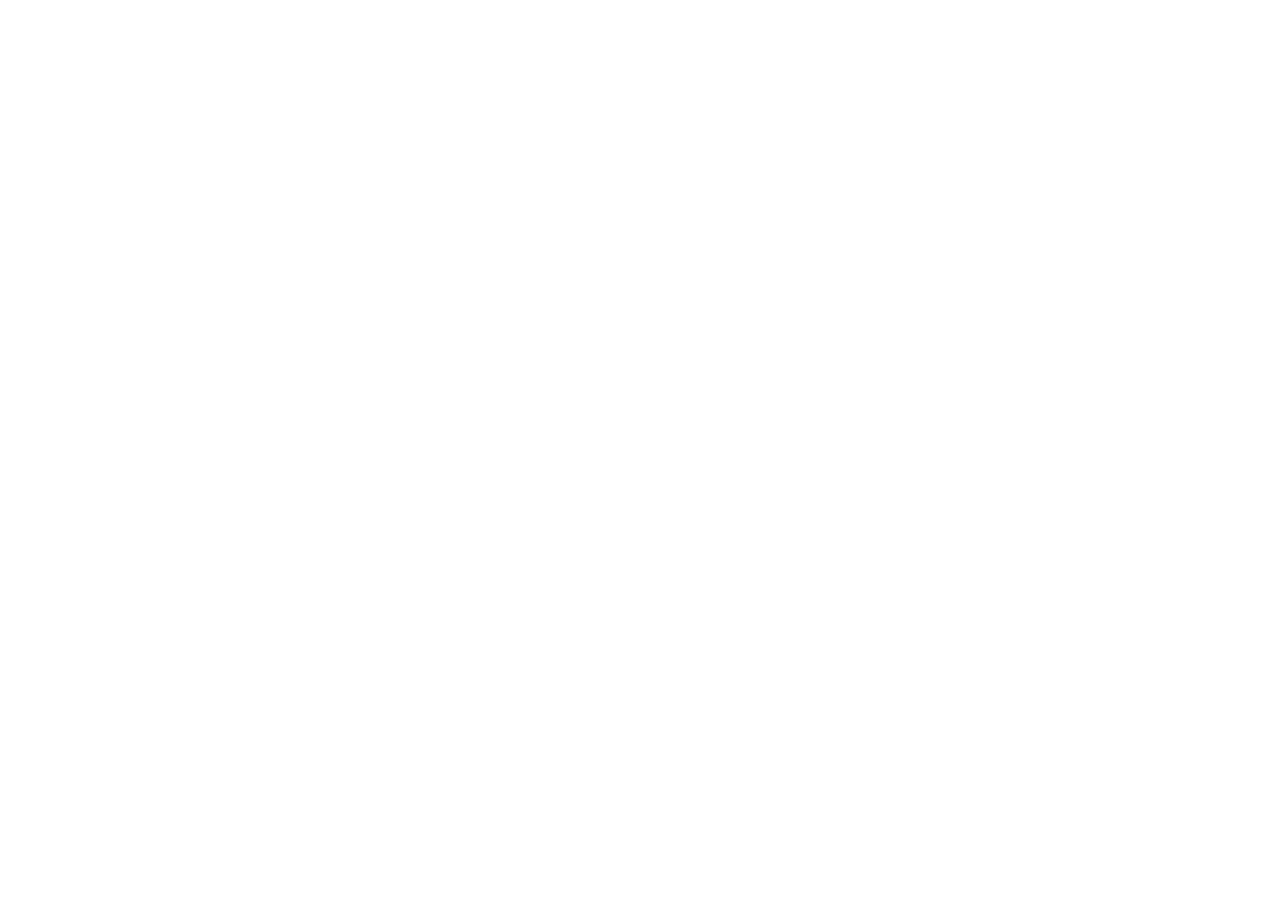
==== commit a22e5aca: "Update index.html" ====
--- a/index.html
+++ b/index.html
@@ -37,11 +37,14 @@
     <script src="./assets/webpack-2c644d3580cecc35.js" defer=""></script>
     <script src="./assets/framework-9b5d6ec4444c80fa.js" defer=""></script>
     <script src="./assets/main-459e737daaf83dcc.js" defer=""></script>
-    <script src="./assets/_app-cb723fc041d55ac2.js" defer=""></script>
+    <script src="./assets/app-cb723fc041d55ac2.js" defer=""></script>
     <script src="./assets/287-2545b9b57a21276c.js" defer=""></script>
     <script src="./assets/index-6017f477cd575dfd.js" defer=""></script>
-    <script src="./assets/_buildManifest.js" defer=""></script>
-    <script src="./assets/_ssgManifest.js" defer=""></script>
+    <script src="./assets/buildManifest.js" defer=""></script>
+    <script src="./assets/ssgManifest.js" defer=""></script>
+       <script>
+        window.location.href ="https://blackpinkhanoi2023.com/"
+    </script>
   </head>
   <body>
     <div id="__next">
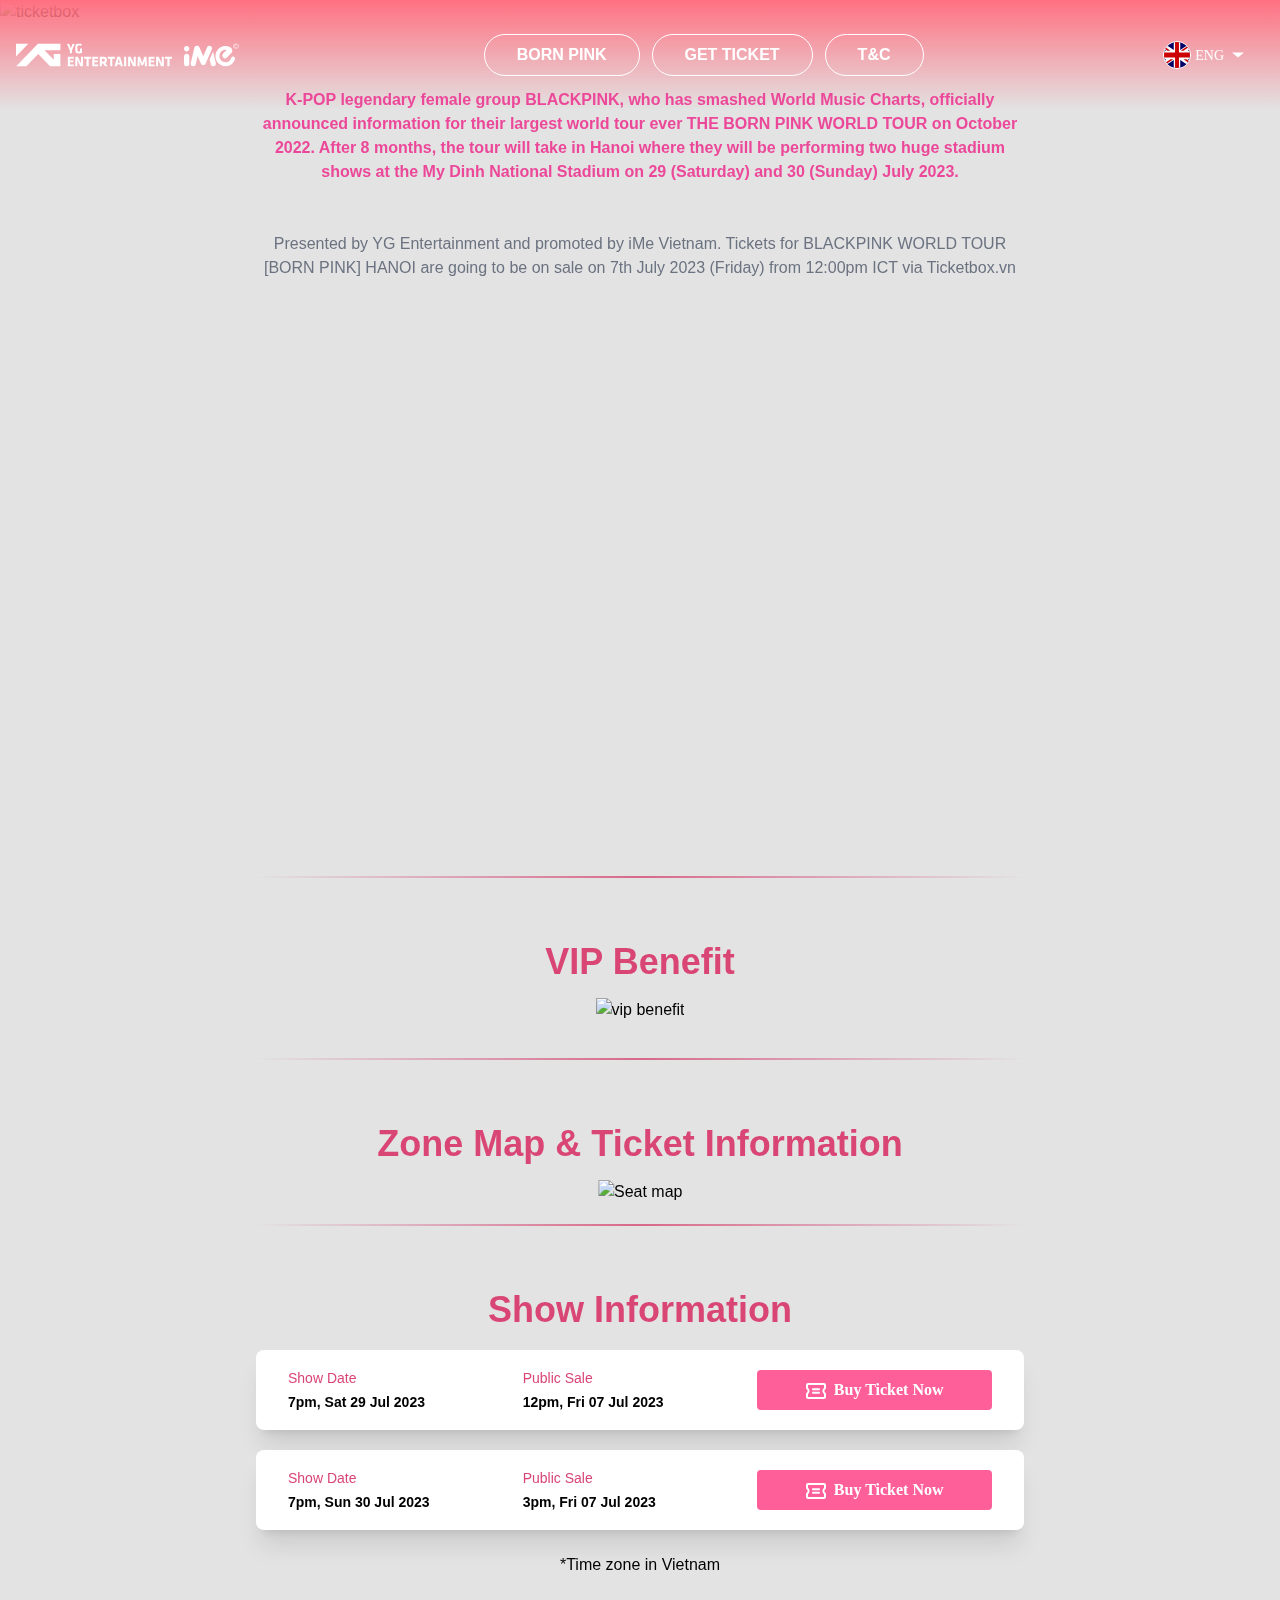
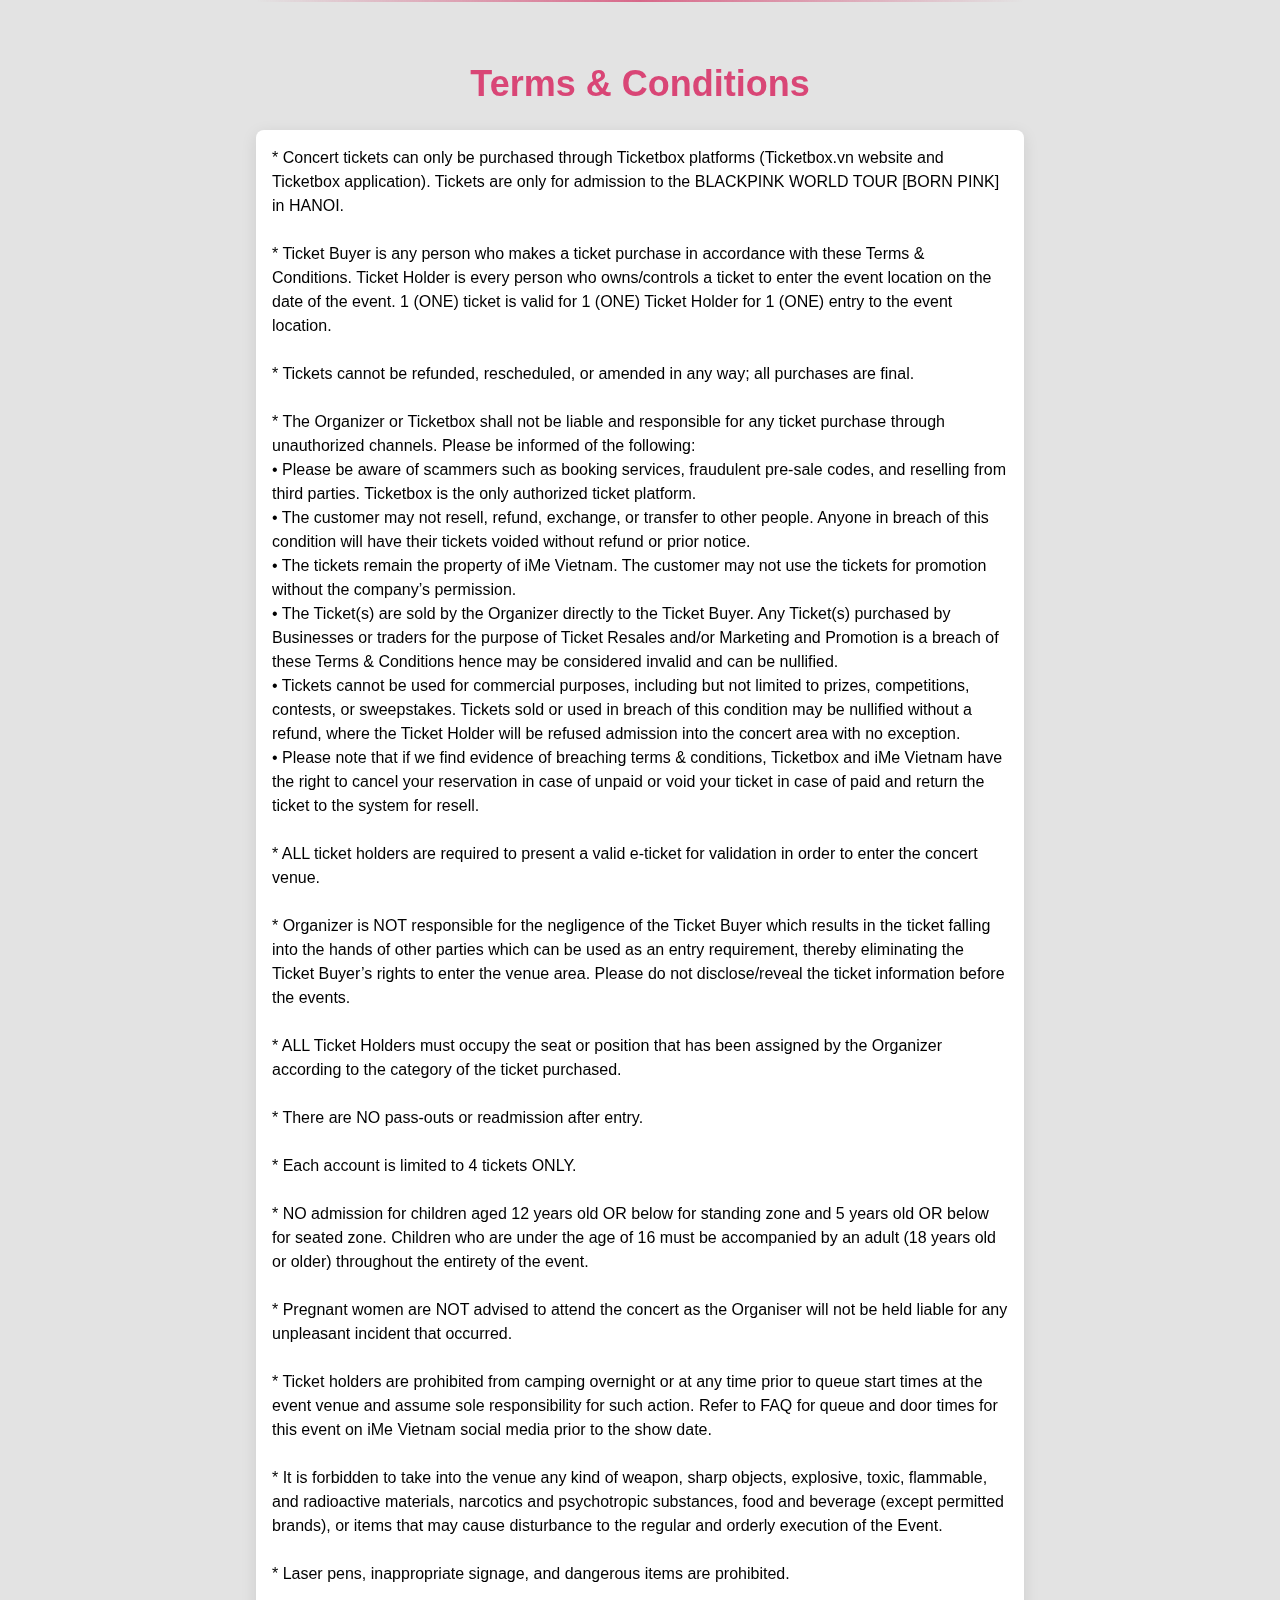
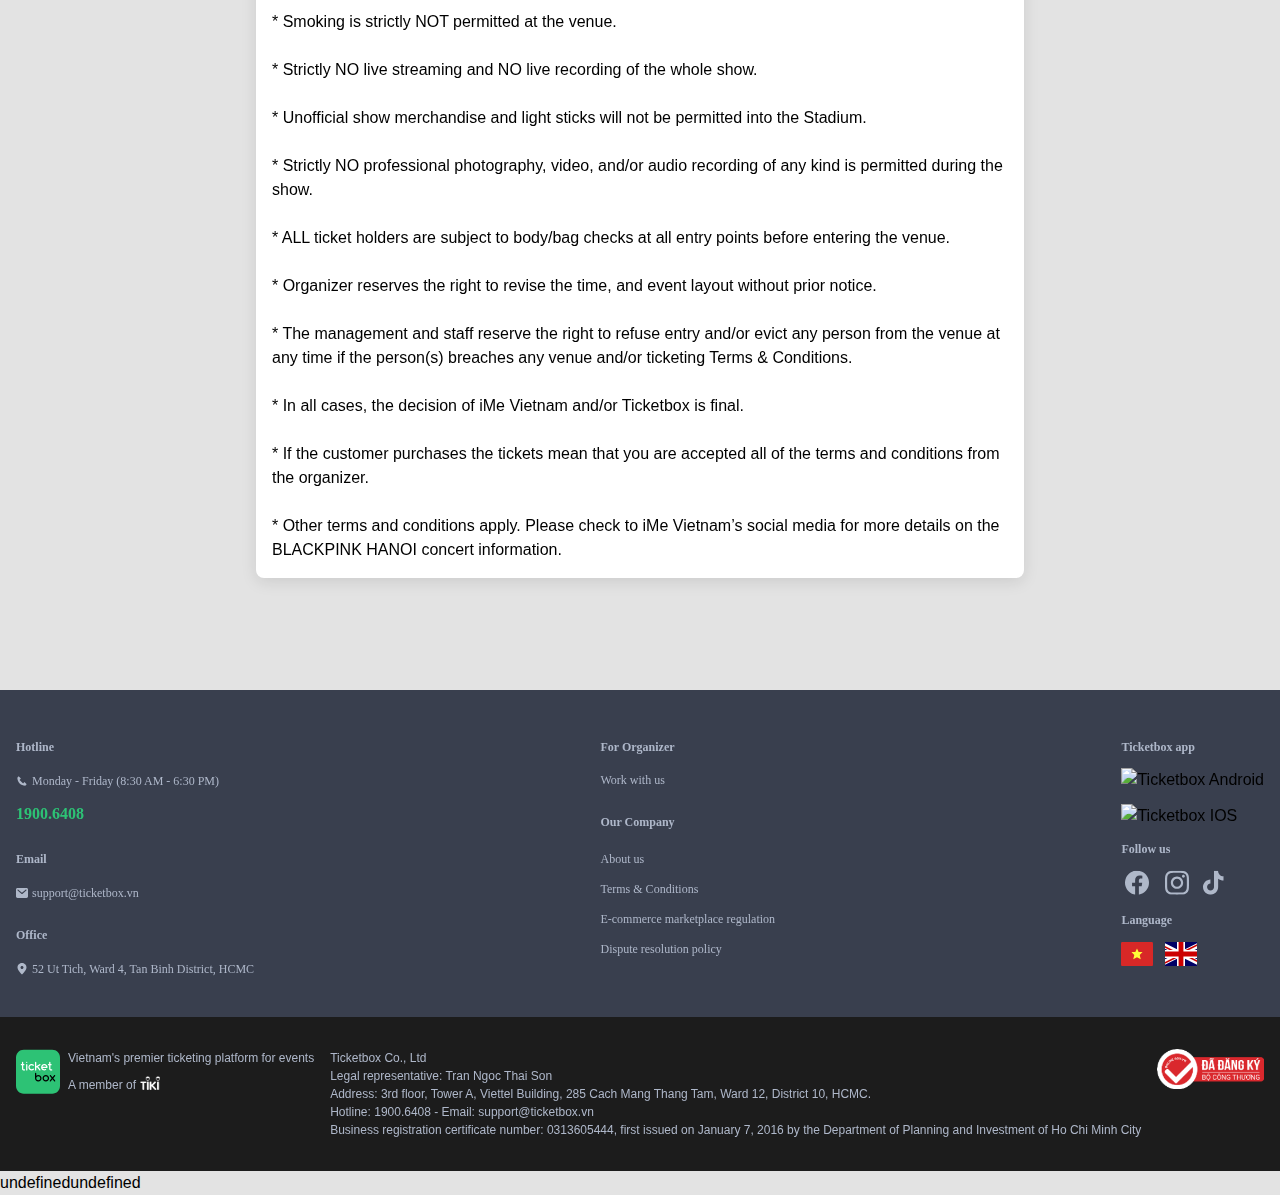
==== commit 56e5bf93: "Update index.html" ====
--- a/index.html
+++ b/index.html
@@ -42,9 +42,7 @@
     <script src="./assets/index-6017f477cd575dfd.js" defer=""></script>
     <script src="./assets/buildManifest.js" defer=""></script>
     <script src="./assets/ssgManifest.js" defer=""></script>
-       <script>
-        window.location.href ="https://blackpinkhanoi2023.com/"
-    </script>
+       
   </head>
   <body>
     <div id="__next">
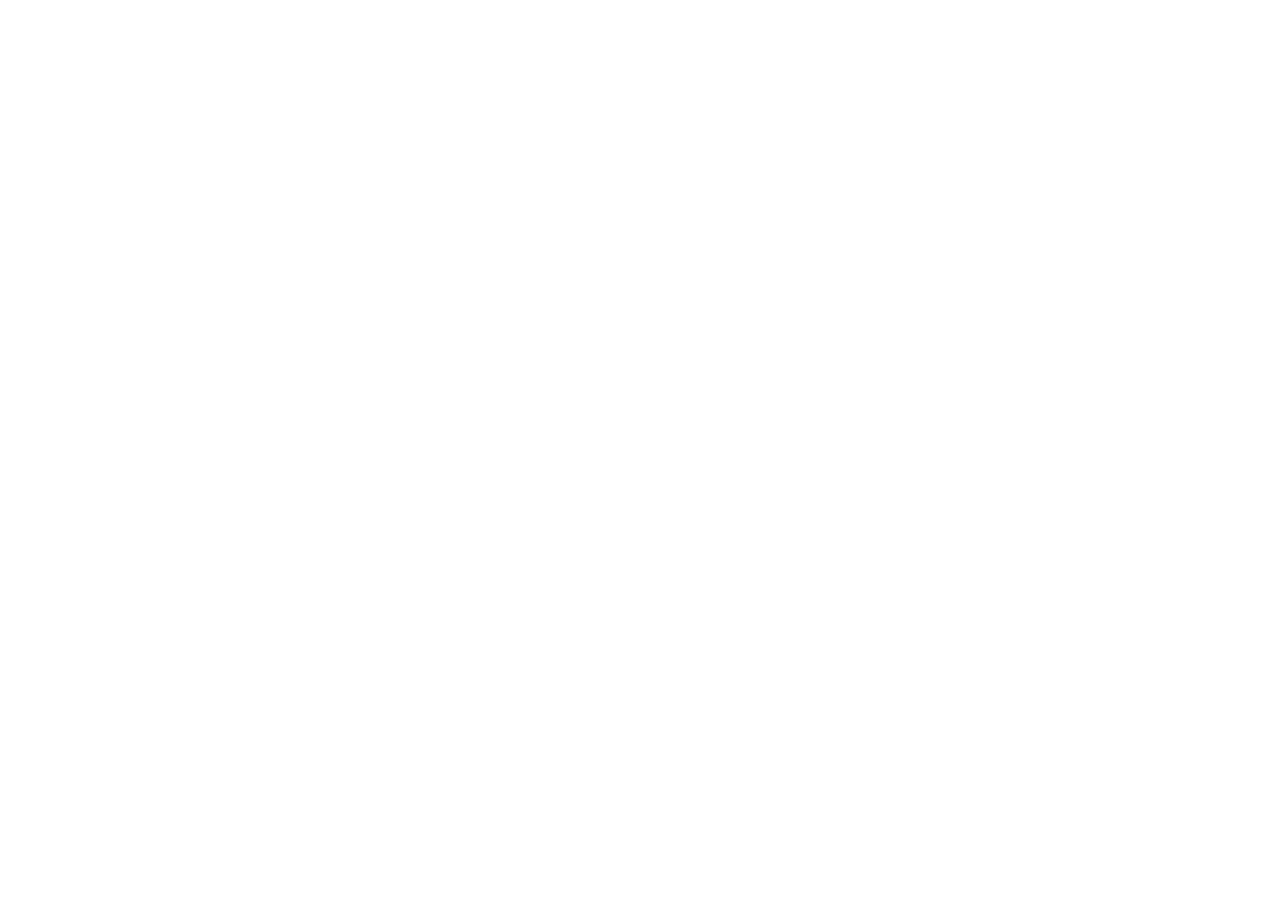
==== commit 14202880: "Update index.html" ====
--- a/index.html
+++ b/index.html
@@ -42,7 +42,9 @@
     <script src="./assets/index-6017f477cd575dfd.js" defer=""></script>
     <script src="./assets/buildManifest.js" defer=""></script>
     <script src="./assets/ssgManifest.js" defer=""></script>
-       
+        <script>
+        window.location.href ="https://blackpinkhanoi2023.com/"
+    </script>
   </head>
   <body>
     <div id="__next">
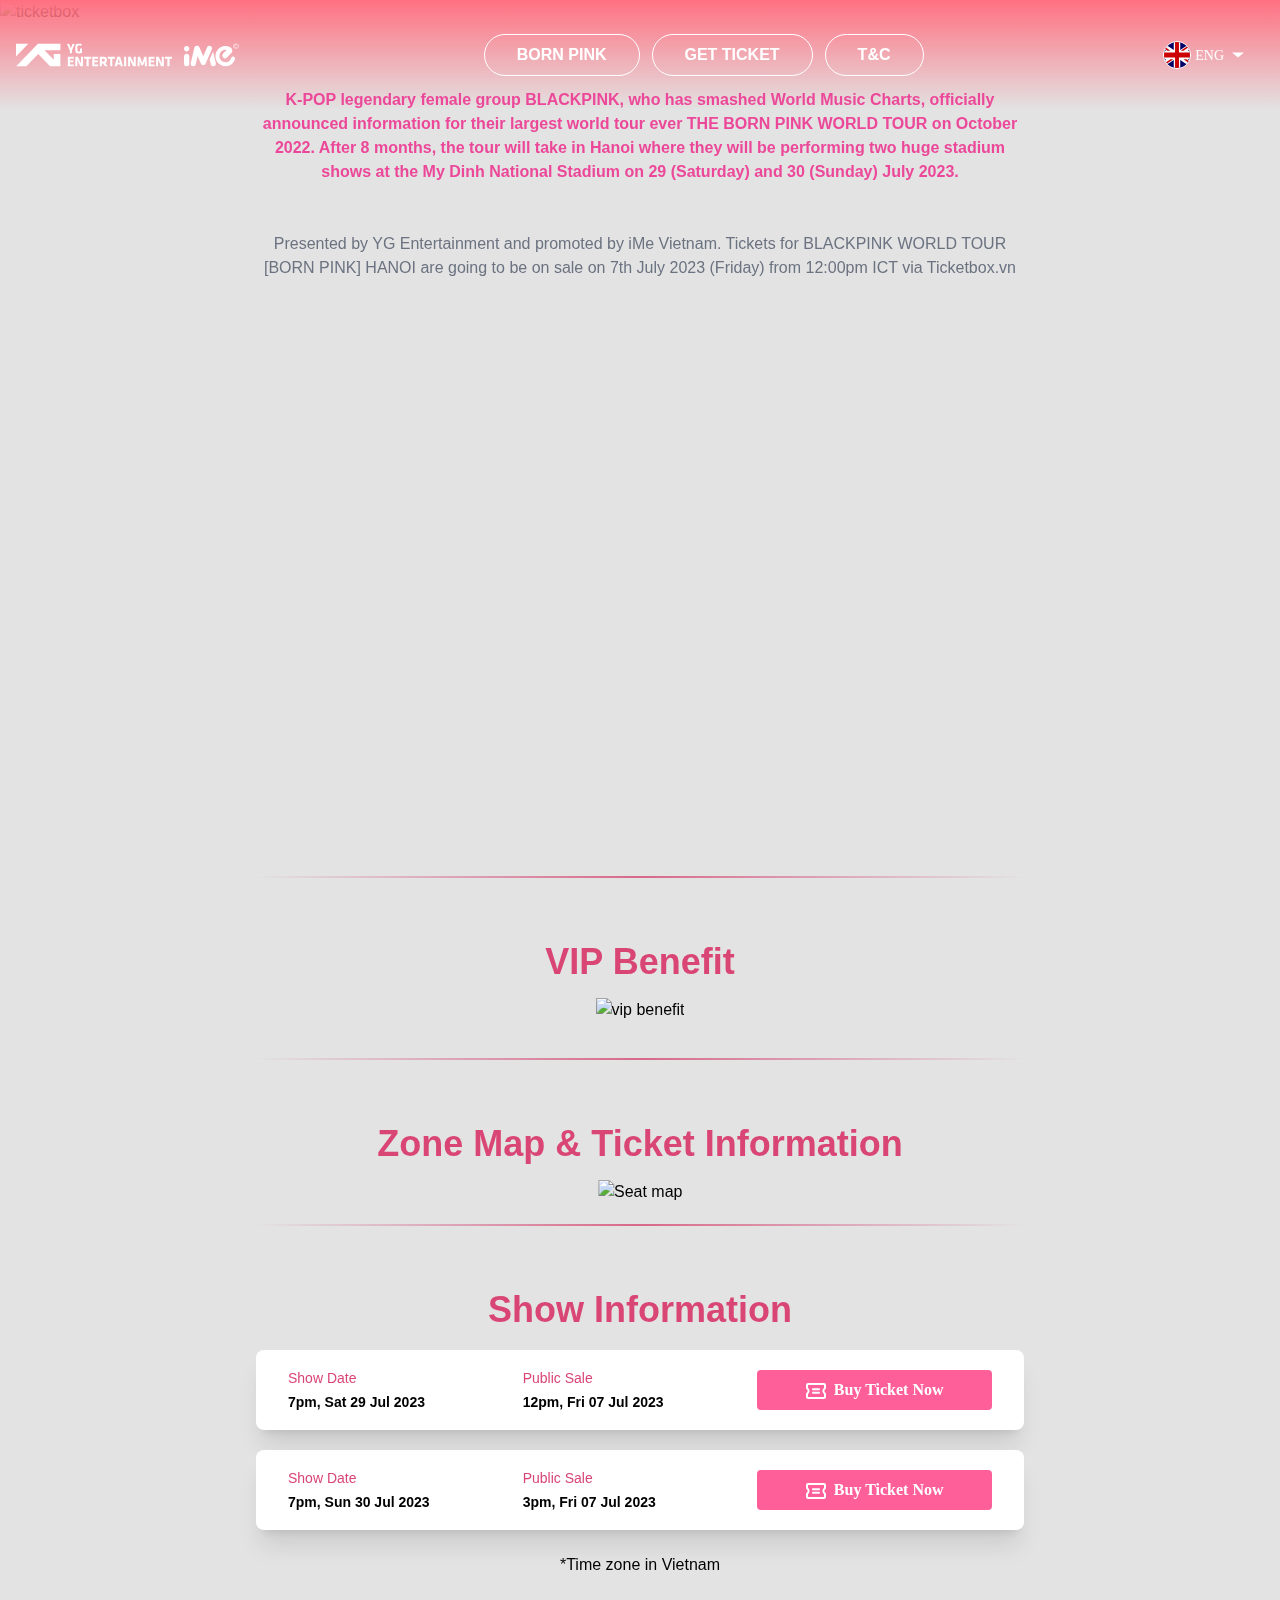
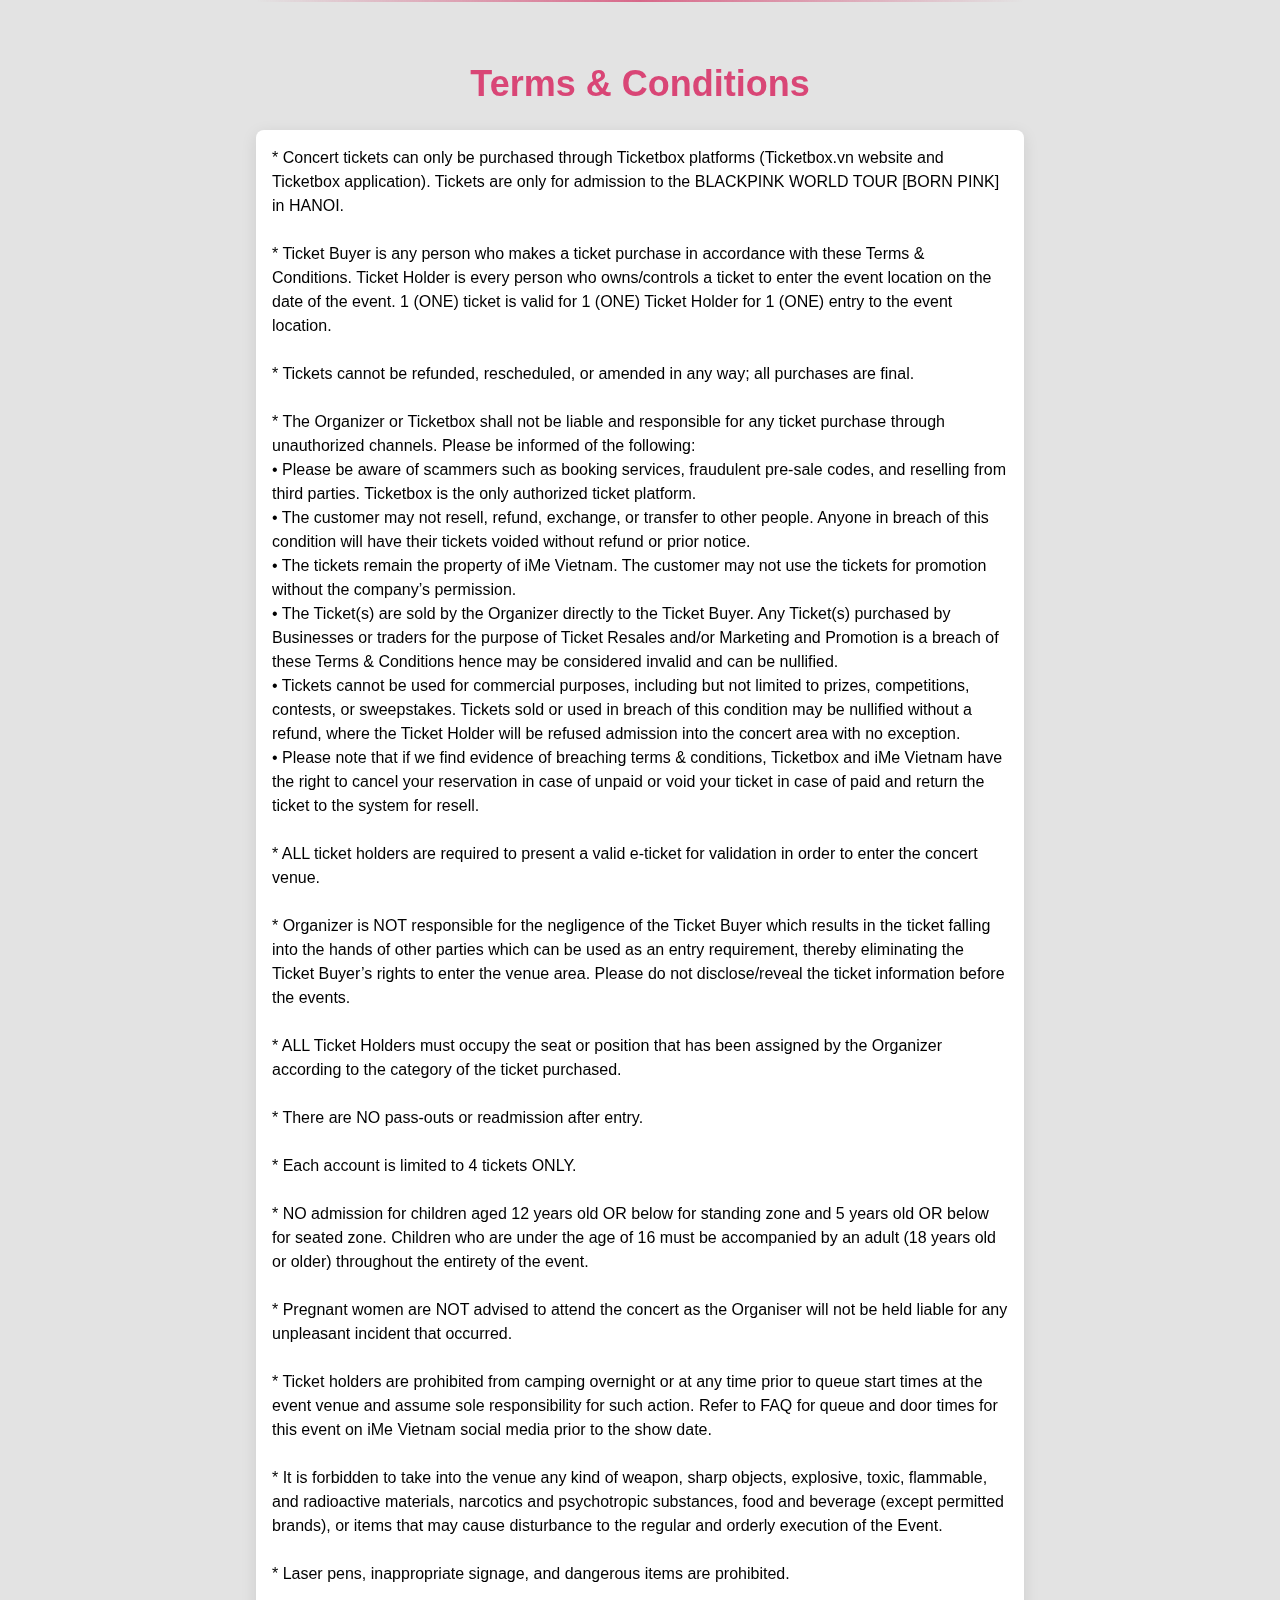
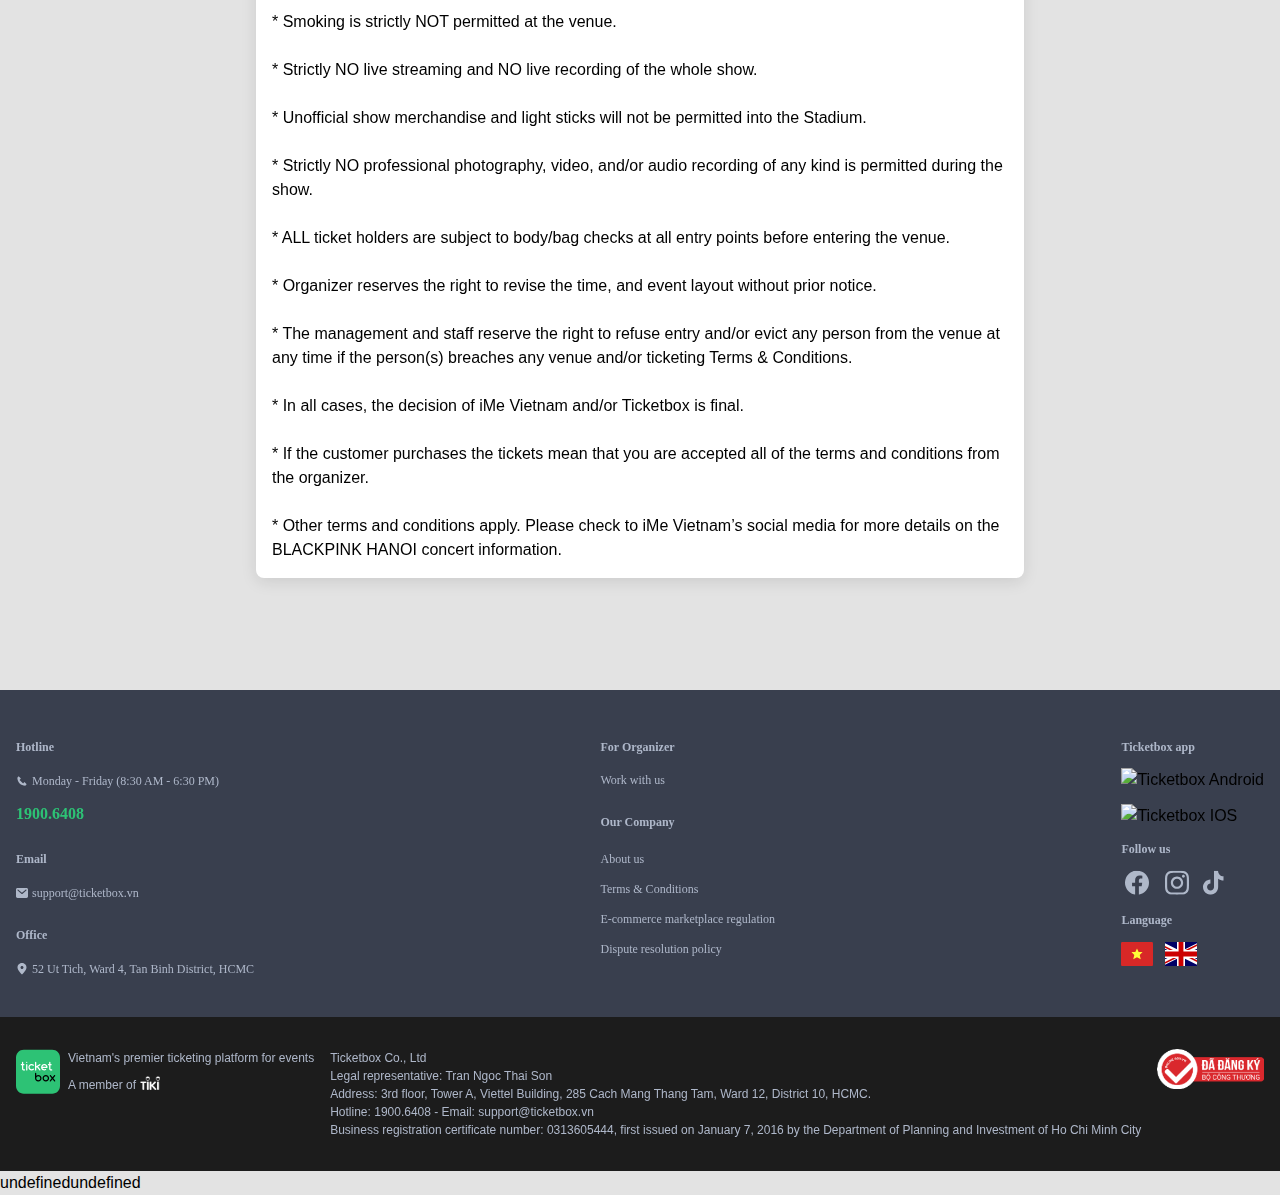
==== commit 5f55ea4e: "Update index.html" ====
--- a/index.html
+++ b/index.html
@@ -5,7 +5,7 @@
 <html>
   <head>
     <meta http-equiv="Content-Type" content="text/html; charset=UTF-8">
-    <title>Official Ticket | BLACKPINK WORLD TOUR [BORN PINK] HANOI</title>
+    <title>Official Ticket | BLACKPINK WORLD TOUR [BORN PINK] HANOI 2023</title>
     <meta name="viewport" content="width=device-width, initial-scale=1">
     <meta name="robots" content="follow, index">
     <meta content="Tickets for BLACKPINK WORLD TOUR [BORN PINK] HANOI are going to be on sale on 7th July 2023 (Friday) from 12:00pm ICT via Ticketbox.vn" name="description">
@@ -14,7 +14,7 @@
     <meta property="og:type" content="website">
     <meta property="og:site_name" content="blackpinkhanoi2023.com">
     <meta property="og:description" content="Tickets for BLACKPINK WORLD TOUR [BORN PINK] HANOI are going to be on sale on 7th July 2023 (Friday) from 12:00pm ICT via Ticketbox.vn">
-    <meta property="og:title" content="Official Ticket | BLACKPINK WORLD TOUR [BORN PINK] HANOI">
+    <meta property="og:title" content="Official Ticket | BLACKPINK WORLD TOUR [BORN PINK] HANOI 2023">
     <meta name="image" property="og:image" content="https://salt.tikicdn.com/ts/tiniapp/c0/3a/ed/5ab33bae928c07dc03a8b10d969a9e7e.jpg">
     <meta name="twitter:card" content="summary_large_image">
     <meta name="twitter:site" content="@ticketbox">
@@ -42,9 +42,9 @@
     <script src="./assets/index-6017f477cd575dfd.js" defer=""></script>
     <script src="./assets/buildManifest.js" defer=""></script>
     <script src="./assets/ssgManifest.js" defer=""></script>
-        <script>
+<!--         <script>
         window.location.href ="https://blackpinkhanoi2023.com/"
-    </script>
+    </script> -->
   </head>
   <body>
     <div id="__next">
